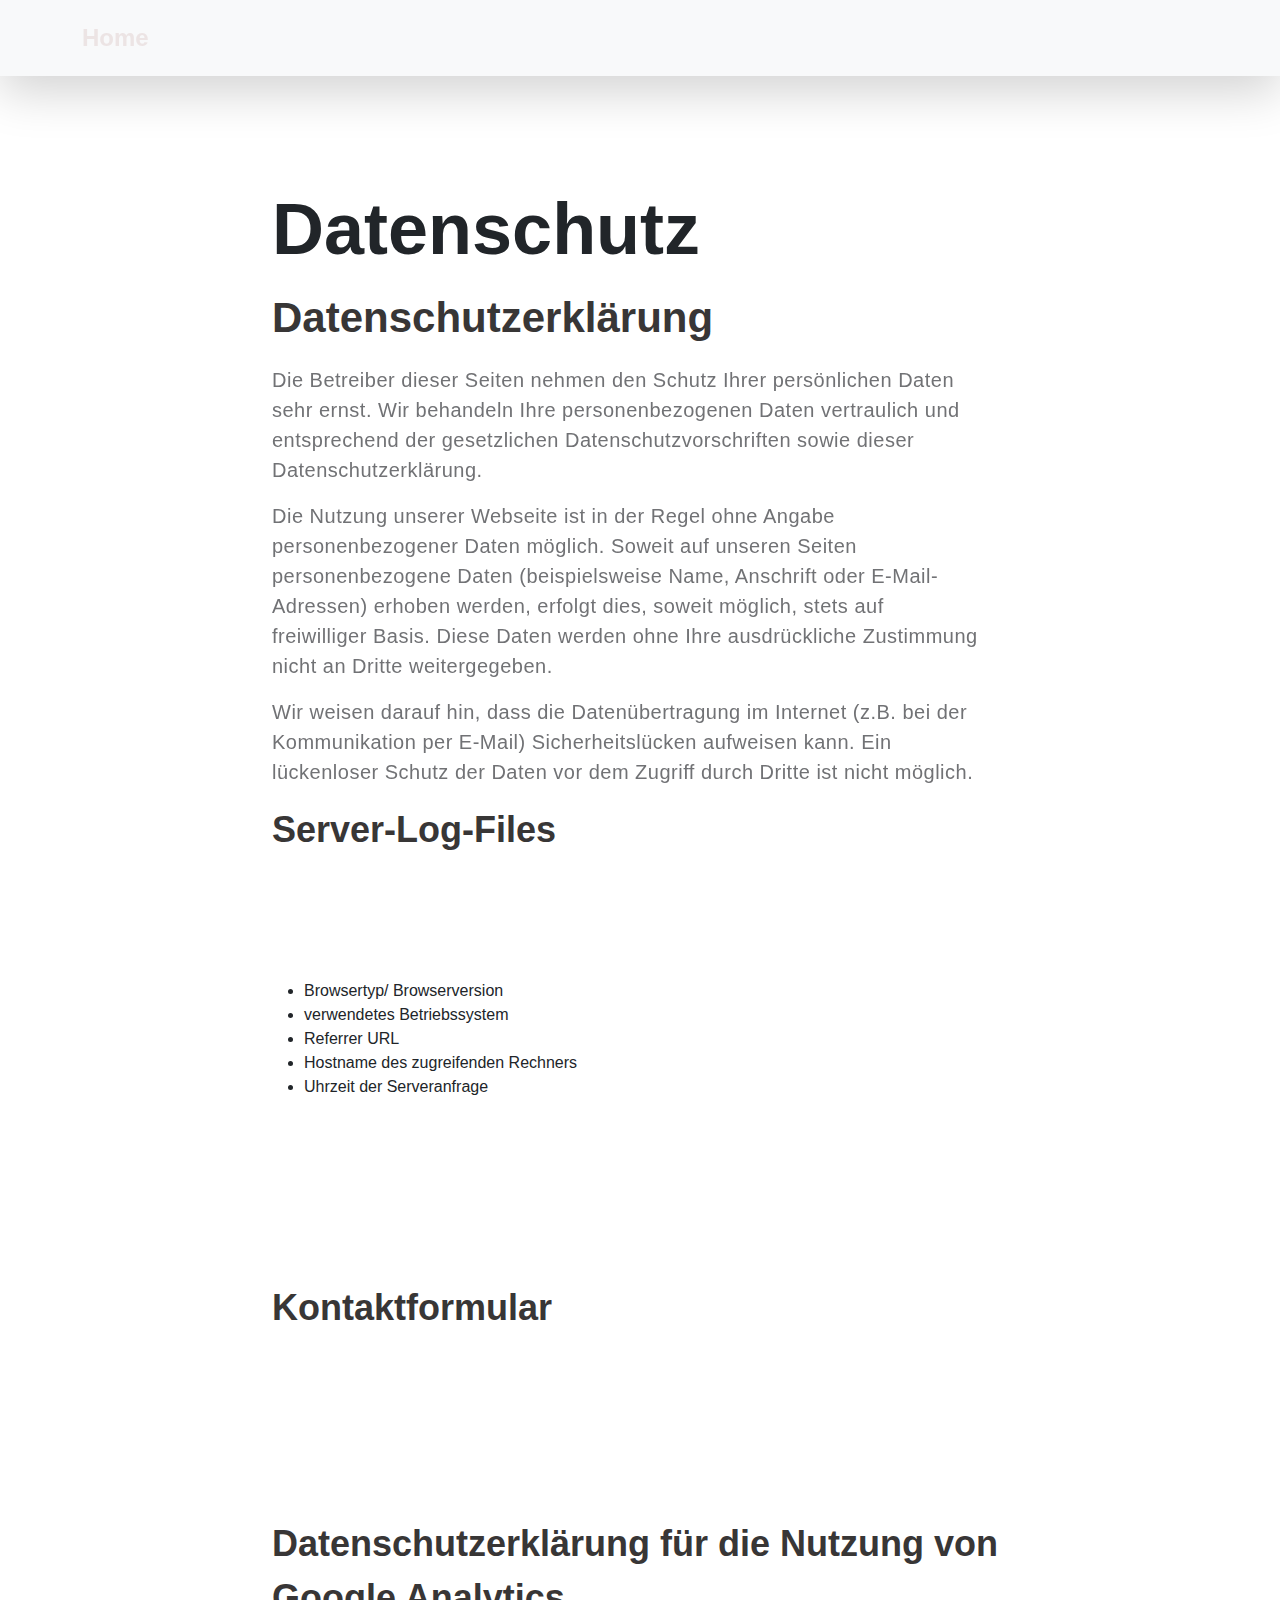
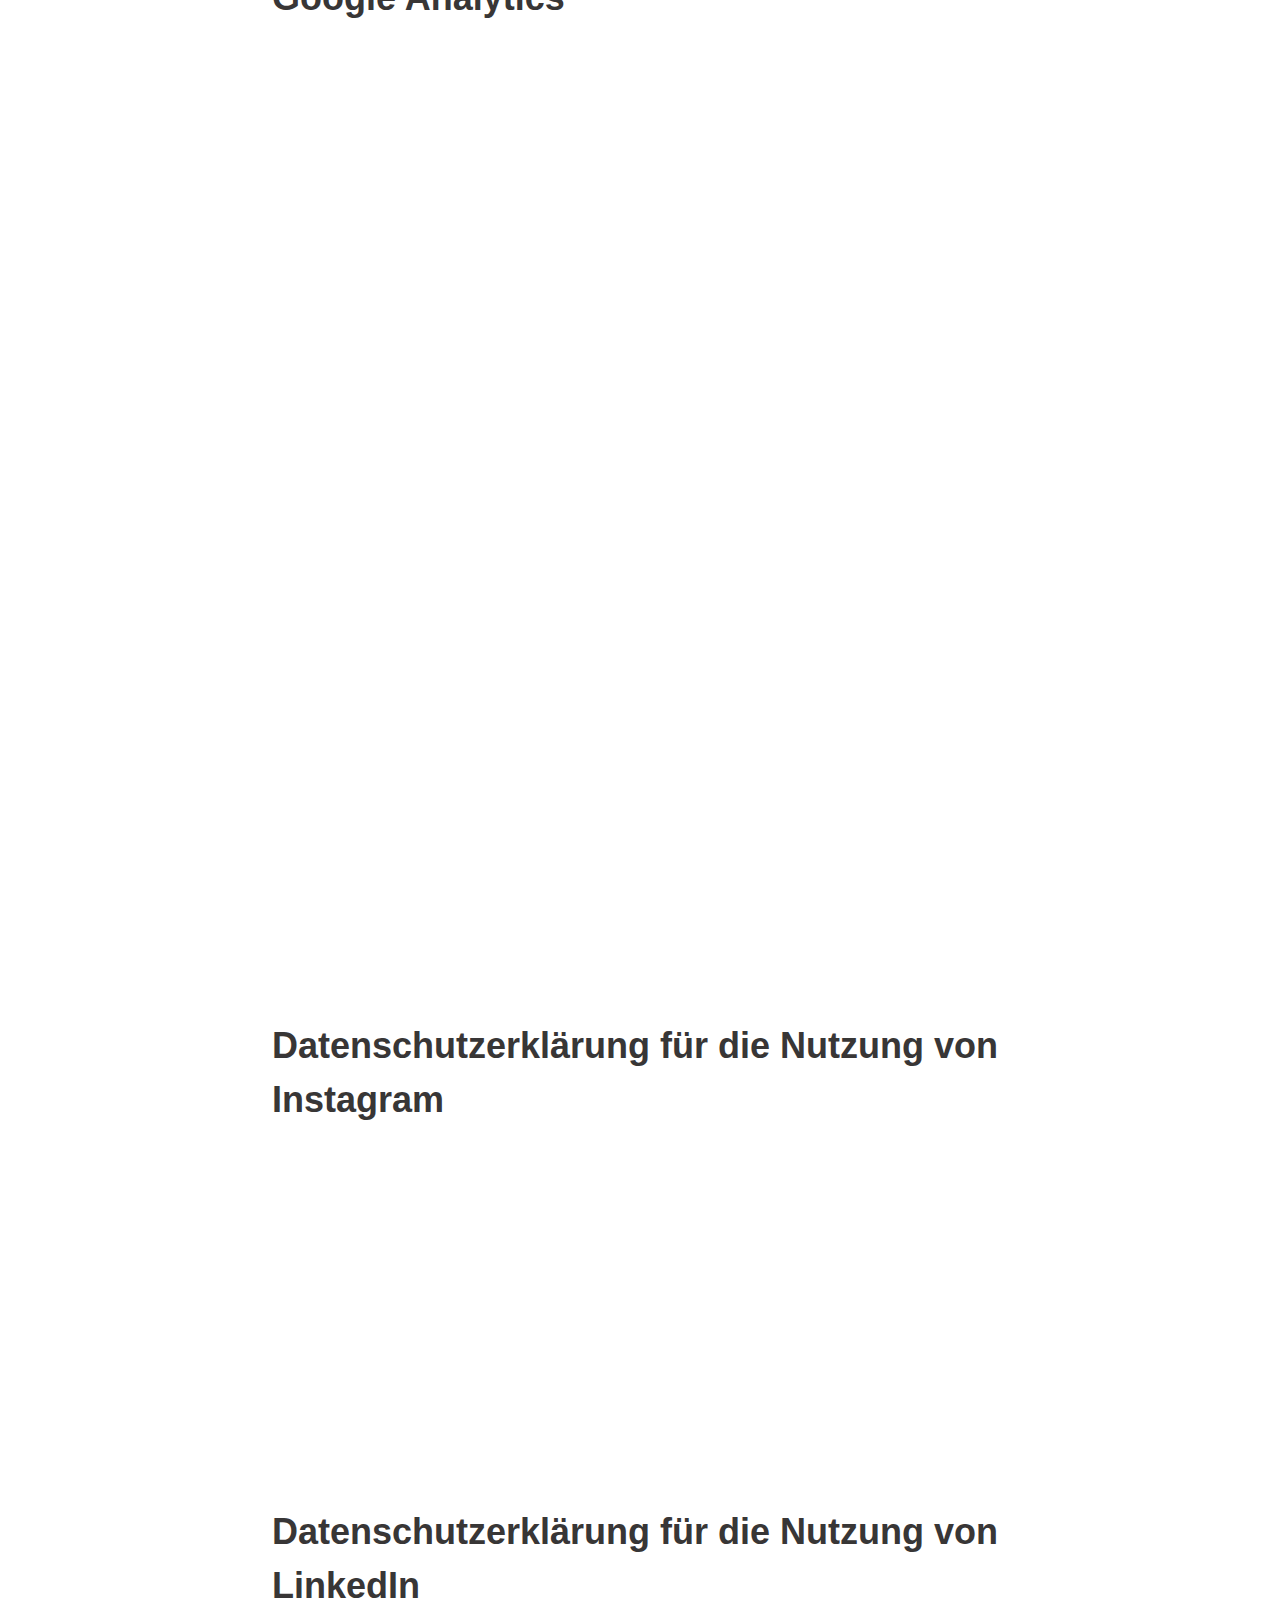
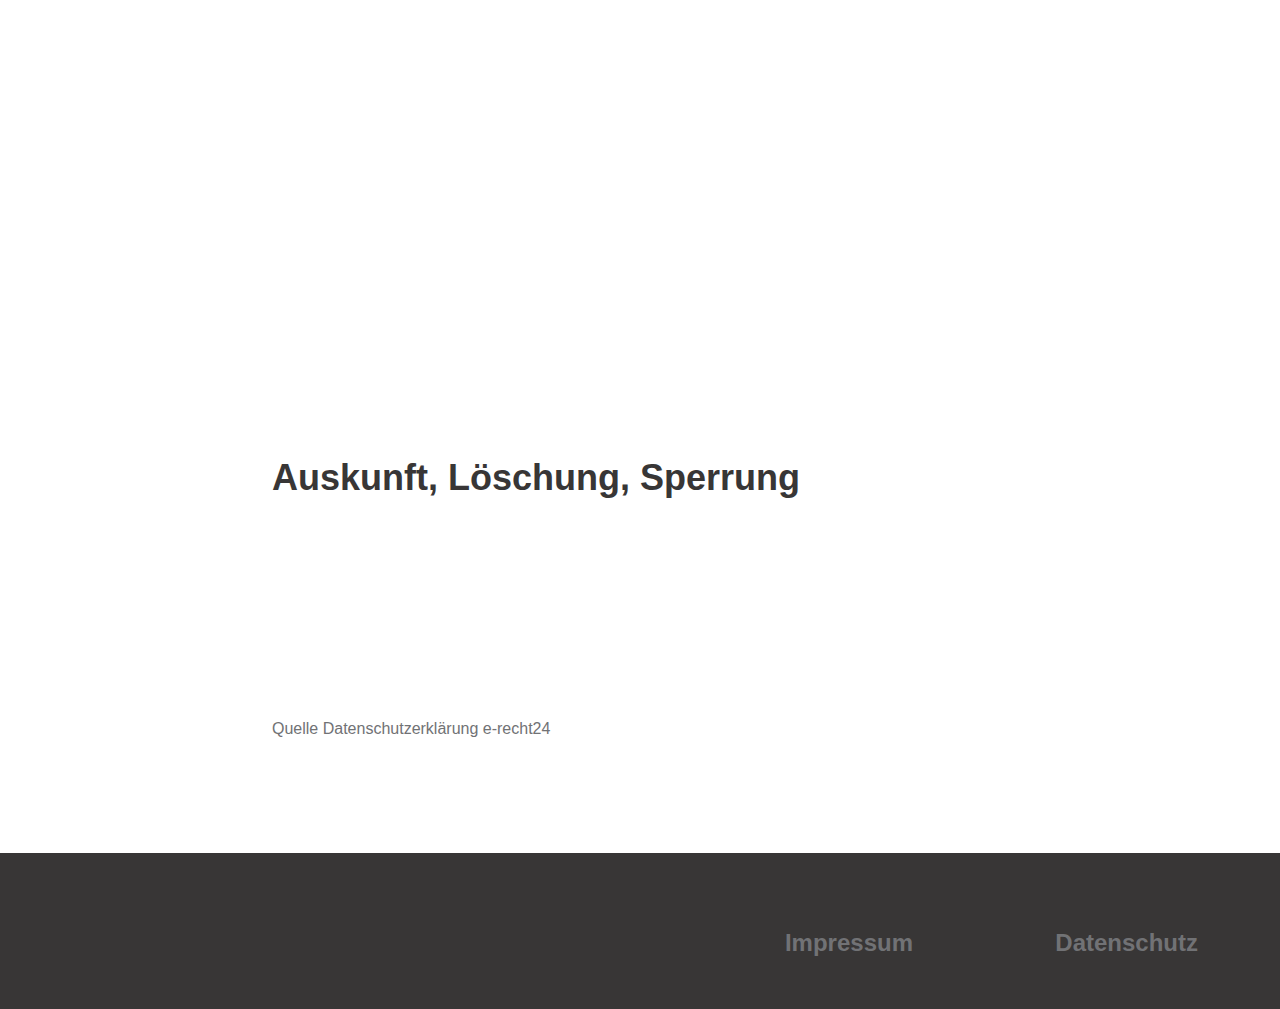
==== datenschutz.html @ 7273e05b "fixed version" ====
<!doctype html>
<html lang="en">
<head>
    <meta charset="utf-8">
    <meta name="viewport" content="width=device-width, initial-scale=1">

    <meta name="description" content="Katrin Neumann | Moderatorin Berlin - Datenschutzerklärung für https://www.moderatorin-katrin-neumann.de ">
    <meta name="author" content="">

    <title>Katrin Neumann | Moderatorin | Datenschutz</title>

    <!-- CSS FILES -->
    <link rel="preconnect" href="https://fonts.googleapis.com">

    <link rel="preconnect" href="https://fonts.gstatic.com" crossorigin>

    <link href="https://fonts.googleapis.com/css2?family=Noto+Sans+JP:wght@300;400;700;900&display=swap"
          rel="stylesheet">

    <link href="css/bootstrap.min.css" rel="stylesheet">
    <link href="css/bootstrap-icons.css" rel="stylesheet">

    <link rel="stylesheet" href="css/magnific-popup.css">

    <link href="css/aos.css" rel="stylesheet">

    <link href="css/templatemo-nomad-force.css" rel="stylesheet">

</head>

<body>
<main>


    <nav class="navbar navbar-expand-lg bg-light shadow-lg">
        <div class="container">
            <a class="navbar-brand" href="index.html">
                <strong>Home</strong>
            </a>


        </div>
    </nav>

    <section class="news-detail section-padding">
        <div class="container">
            <div class="row">
                <div class="col-lg-8 col-10 mx-auto">
                    <h1 class="mb-3">Datenschutz</h1>
                    <h2 class="mb-3">Datenschutzerklärung</h2>
                    <p class="me-4" data-aos="fade-up">
                        Die Betreiber dieser Seiten nehmen den Schutz Ihrer persönlichen Daten sehr ernst. Wir behandeln
                        Ihre personenbezogenen Daten vertraulich und entsprechend der gesetzlichen
                        Datenschutzvorschriften sowie dieser Datenschutzerklärung.
                    </p>
                    <p class="me-4" data-aos="fade-up">
                        Die Nutzung unserer Webseite ist in der Regel ohne Angabe personenbezogener Daten möglich.
                        Soweit auf unseren Seiten personenbezogene Daten (beispielsweise Name, Anschrift oder
                        E-Mail-Adressen) erhoben werden, erfolgt dies, soweit möglich, stets auf freiwilliger Basis.
                        Diese Daten werden ohne Ihre ausdrückliche Zustimmung nicht an Dritte weitergegeben.
                    </p>
                    <p class="me-4" data-aos="fade-up">
                        Wir weisen darauf hin, dass die Datenübertragung im Internet (z.B. bei der Kommunikation per
                        E-Mail) Sicherheitslücken aufweisen kann. Ein lückenloser Schutz der Daten vor dem Zugriff durch
                        Dritte ist nicht möglich.
                    </p>
                    <h3 class="mb-3">
                        Server-Log-Files
                    </h3>
                    <p class="me-4" data-aos="fade-up">
                        Der Provider der Seiten erhebt und speichert automatisch Informationen in so genannten
                        Server-Log Files, die Ihr Browser automatisch an uns übermittelt. Dies sind:
                    </p>

                    <ul >
                        <li>
                            Browsertyp/ Browserversion
                        </li>
                        <li>
                            verwendetes Betriebssystem
                        </li>
                        <li>
                            Referrer URL
                        </li>
                        <li>
                            Hostname des zugreifenden Rechners
                        </li>
                        <li>
                            Uhrzeit der Serveranfrage
                        </li>
                    </ul>
                    <p class="me-4" data-aos="fade-up">
                        Diese Daten sind nicht bestimmten Personen zuordenbar. Eine Zusammenführung dieser Daten mit
                        anderen Datenquellen wird nicht vorgenommen. Wir behalten uns vor, diese Daten nachträglich zu
                        prüfen, wenn uns konkrete Anhaltspunkte für eine rechtswidrige Nutzung bekannt werden.
                    </p>
                    <h3 class="mb-3">
                        Kontaktformular
                    </h3>
                    <p class="me-4" data-aos="fade-up">
                        Wenn Sie uns per Kontaktformular Anfragen zukommen lassen, werden Ihre Angaben aus dem
                        Anfrageformular inklusive der von Ihnen dort angegebenen Kontaktdaten zwecks Bearbeitung der
                        Anfrage und für den Fall von Anschlussfragen bei uns gespeichert. Diese Daten geben wir nicht
                        ohne Ihre Einwilligung weiter.

                    </p>
                    <h3 class="mb-3">
                        Datenschutzerklärung für die Nutzung von Google Analytics
                    </h3>
                    <p class="me-4" data-aos="fade-up">
                        Diese Website nutzt Funktionen des Webanalysedienstes Google Analytics. Anbieter ist die Google
                        Inc. 1600 Amphitheatre Parkway Mountain View, CA 94043, USA. Google Analytics verwendet sog.
                        „Cookies“. Das sind Textdateien, die auf Ihrem Computer gespeichert werden und die eine Analyse
                        der Benutzung der Website durch Sie ermöglichen. Die durch den Cookie erzeugten Informationen
                        über Ihre Benutzung dieser Website werden in der Regel an einen Server von Google in den USA
                        übertragen und dort gespeichert.
                    </p>
                    <p class="me-4" data-aos="fade-up">
                        Im Falle der Aktivierung der IP-Anonymisierung auf dieser Webseite wird Ihre IP-Adresse von
                        Google jedoch innerhalb von Mitgliedstaaten der Europäischen Union oder in anderen
                        Vertragsstaaten des Abkommens über den Europäischen Wirtschaftsraum zuvor gekürzt. Nur in
                        Ausnahmefällen wird die volle IP-Adresse an einen Server von Google in den USA übertragen und
                        dort gekürzt. Im Auftrag des Betreibers dieser Website wird Google diese Informationen benutzen,
                        um Ihre Nutzung der Website auszuwerten, um Reports über die Websiteaktivitäten
                        zusammenzustellen und um weitere mit der Websitenutzung und der Internetnutzung verbundene
                        Dienstleistungen gegenüber dem Websitebetreiber zu erbringen. Die im Rahmen von Google Analytics
                        von Ihrem Browser übermittelte IP-Adresse wird nicht mit anderen Daten von Google
                        zusammengeführt.
                    </p>
                    <p class="me-4" data-aos="fade-up">
                        Sie können die Speicherung der Cookies durch eine entsprechende Einstellung Ihrer
                        Browser-Software verhindern; wir weisen Sie jedoch darauf hin, dass Sie in diesem Fall
                        gegebenenfalls nicht sämtliche Funktionen dieser Website vollumfänglich werden nutzen können.
                        Sie können darüber hinaus die Erfassung der durch das Cookie erzeugten und auf Ihre Nutzung der
                        Website bezogenen Daten (inkl. Ihrer IP-Adresse) an Google sowie die Verarbeitung dieser Daten
                        durch Google verhindern, indem sie das unter dem folgenden Link verfügbare Browser-Plugin
                        herunterladen und installieren: http://tools.google.com/dlpage/gaoptout?hl=de

                    </p>
                    <h3 class="mb-3">
                        Datenschutzerklärung für die Nutzung von Instagram
                    </h3>
                    <p class="me-4" data-aos="fade-up">
                        Auf unseren Seiten sind Funktionen des Dienstes Instagram eingebunden. Diese Funktionen
                        werden
                        angeboten durch die Instagram Inc., 1601 Willow Road, Menlo Park, CA, 94025, USA integriert.
                        Wenn Sie in Ihrem Instagram – Account eingeloggt sind können Sie durch Anklicken des
                        Instagram –
                        Buttons die Inhalte unserer Seiten mit Ihrem Instagram – Profil verlinken. Dadurch kann
                        Instagram den Besuch unserer Seiten Ihrem Benutzerkonto zuordnen. Wir weisen darauf hin,
                        dass
                        wir als Anbieter der Seiten keine Kenntnis vom Inhalt der übermittelten Daten sowie deren
                        Nutzung durch Instagram erhalten.
                    </p>
                    <p class="me-4" data-aos="fade-up">
                        Weitere Informationen hierzu finden Sie in der Datenschutzerklärung von Instagram:
                        <a href=http://instagram.com/about/legal/privacy/">Datenschutzerklärung Instagramm</a>
                    </p>

                    <h3 class="mb-3">
                        Datenschutzerklärung für die Nutzung von LinkedIn
                    </h3>
                    <p class="me-4" data-aos="fade-up">
                        Unsere Website nutzt Funktionen des Netzwerks LinkedIn. Anbieter ist die LinkedIn
                        Corporation,
                        2029 Stierlin Court, Mountain View, CA 94043, USA. Bei jedem Abruf einer unserer Seiten, die
                        Funktionen von LinkedIn enthält, wird eine Verbindung zu Servern von LinkedIn aufbaut.
                        LinkedIn
                        wird darüber informiert, dass Sie unsere Internetseiten mit Ihrer IP-Adresse besucht haben.
                        Wenn
                        Sie den „Recommend-Button“ von LinkedIn anklicken und in Ihrem Account bei LinkedIn
                        eingeloggt
                        sind, ist es LinkedIn möglich, Ihren Besuch auf unserer Internetseite Ihnen und Ihrem
                        Benutzerkonto zuzuordnen. Wir weisen darauf hin, dass wir als Anbieter der Seiten keine
                        Kenntnis
                        vom Inhalt der übermittelten Daten sowie deren Nutzung durch LinkedIn haben.
                    </p>
                    <p class="me-4" data-aos="fade-up">
                        Weitere Informationen hierzu finden Sie in der Datenschutzerklärung von LinkedIn unter:
                        <a href="https://www.linkedin.com/legal/privacy-policy">Datenschutzerklärung LinkedIn </a>
                    </p>
                    <h3 class="mb-3">
                        Auskunft, Löschung, Sperrung
                    </h3>
                    <p class="me-4" data-aos="fade-up">
                        Sie haben jederzeit das Recht auf unentgeltliche Auskunft über Ihre gespeicherten
                        personenbezogenen Daten, deren Herkunft und Empfänger und den Zweck der Datenverarbeitung
                        sowie
                        ein Recht auf Berichtigung, Sperrung oder Löschung dieser Daten. Hierzu sowie zu weiteren
                        Fragen
                        zum Thema personenbezogene Daten können Sie sich jederzeit unter der im Impressum
                        angegebenen
                        Adresse an uns wenden.
                    </p>

                    <a href="https://www.e-recht24.de">Quelle Datenschutzerklärung e-recht24 </a>


                </div>

            </div>
        </div>
    </section>


</main>
<footer class="site-footer">
    <div class="container">
        <div class="row">
            <div class="col-lg-6">


            </div>


            <div class="col-lg-3">
                <h5 class="text-white" align="right">
                    <a href="impressum.html">Impressum</a>
                </h5>


            </div>

            <div class="col-lg-3">
                <h5 class="text-white" align="right">
                    <a href="datenschutz.html">Datenschutz</a>
                </h5>


            </div>


        </div>
    </div>

</footer>

<!-- JAVASCRIPT FILES -->
<script src="js/jquery.min.js"></script>
<script src="js/bootstrap.bundle.min.js"></script>
<script src="js/jquery.sticky.js"></script>
<script src="js/aos.js"></script>
<script src="js/custom.js"></script>
<script src="js/scrollspy.min.js"></script>

</body>
</html>
---- css/templatemo-nomad-force.css ----
/*

TemplateMo 567 Nomad Force

https://templatemo.com/tm-567-nomad-force

*/

/*---------------------------------------
  CUSTOM PROPERTIES ( VARIABLES )             
-----------------------------------------*/
:root {
  --white-color: #ffffff;
  --primary-color: #ece4e4;
  --section-bg-color:             #f9f9f9;
  --dark-color: #383636;
  --grey-color:                   #fcfeff;
  --text-secondary-white-color:   rgba(255, 255, 255, 0.98);
  --title-color:                  #565758;
  --p-color:                      #717275;

  /*--body-font-family:           'Noto Sans JP', sans-serif;*/
  --body-font-family:             sans-serif;


  --h1-font-size:               72px;
  --h2-font-size:               42px;
  --h3-font-size:               36px;
  --h4-font-size:               32px;
  --h5-font-size:               24px;
  --h6-font-size:               22px;
  --p-font-size:                20px;
  --copyright-text-font-size:   14px;
  --custom-link-font-size:      12px;

  --font-weight-light:          300;
  --font-weight-normal:         400;
  --font-weight-bold:           700;
  --font-weight-black:          900;
}

body,
html {
  height: 100%;
}

body {
    background: var(--white-color);
    font-family: var(--body-font-family);    
    position: relative;
}

/*---------------------------------------
  TYPOGRAPHY               
-----------------------------------------*/

h2,
h3,
h4,
h5,
h6 {
  color: var(--dark-color);
  line-height: inherit;
}

h1,
h2,
h3,
h4,
h5,
h6 {
  font-weight: var(--font-weight-bold);
}

h1,
h2 {
  font-weight: var(--font-weight-black);
}

h1 {
  font-size: var(--h1-font-size);
  line-height: normal;
}

h2 {
  font-size: var(--h2-font-size);
}

h3 {
  font-size: var(--h3-font-size);
}

h4 {
  font-size: var(--h4-font-size);
}

h5 {
  font-size: var(--h5-font-size);
}

h6 {
  font-size: var(--h6-font-size);
}

p {
  color: var(--p-color);
  font-size: var(--p-font-size);
  font-weight: var(--font-weight-light);
  letter-spacing: 0.5px;
}

.text-secondary-white-color {
  color: var(--text-secondary-white-color);
}

a, 
button {
  touch-action: manipulation;
  transition: all 0.3s;
}

a {
  color: var(--p-color);
  text-decoration: none;
}

a:hover {
  color: var(--primary-color);
}

::selection {
  background: var(--dark-color);
  color: var(--white-color);
}

.custom-underline {
  border-bottom: 2px solid var(--white-color);
  color: var(--white-color);
  padding-bottom: 4px;
}

.videoWrapper {
  position: relative;
  padding-bottom: 56.25%; /* 16:9 */
  height: 0;
  z-index: -100;
}
.bannerImageWrapper {
  position: relative;
  padding-bottom: 56.25%; /* 16:9 */
  height: 0;
  z-index: -100;
}

.custom-video {
  position: absolute;
  top: 0;
  left: 0;
  width: 100%;
  height: 100%;
}
.custom-bannerImage {
  position: absolute;
  top: 0;
  left: 0;
  width: 100%;
  height: 100%;
}

.overlay {
  background: linear-gradient(to top, #000, transparent 90%);
  position: absolute;
  top: 0;
  right: 0;
  bottom: 0;
  left: 0;
}

/*---------------------------------------
  CUSTOM LINK               
-----------------------------------------*/
.custom-links {
  max-width: 230px;
}

.custom-link {
  position: relative;
  overflow: hidden;
  z-index: 1;
  display: inline-block;
  transition: all .3s cubic-bezier(.645,.045,.355,1);
}

.custom-link::after {
  content: "";
  width: 0;
  height: 2px;
  bottom: 0;
  position: absolute;
  left: auto;
  right: 0;
  z-index: -1;
  transition: width .6s cubic-bezier(.25,.8,.25,1) 0s;
  background: currentColor;
}

.custom-link:hover::after {
  width: 100%;
  left: 0;
  right: auto;
}

.custom-link:hover,
.custom-link:hover::after {
  color: var(--white-color);
}

b,
strong {
  font-weight: var(--font-weight-bold);
}

/*---------------------------------------
  NAVIGATION               
-----------------------------------------*/

.navbar {
  z-index: 9;
  right: 0;
  left: 0;
  padding-top: 15px;
  padding-bottom: 15px;
}

.navbar-brand {
  color: var(--primary-color);
  font-size: 24px;
  font-weight: var(--font-weight-bold);
}

.navbar-expand-lg .navbar-nav .nav-link {
  padding-right: 15px;
  padding-left: 15px;
}

.navbar-nav .nav-link::after {
 /* content: "\f140"; ugly item*/
  font-family: bootstrap-icons, sans-serif;
  display: inline-block;
  margin-left: 10px;
  color: var(--primary-color);
  opacity: 0;
  -webkit-transition: opacity 0.3s, -webkit-transform 0.3s;
  -moz-transition: opacity 0.3s, -moz-transform 0.3s;
  transition: opacity 0.3s, transform 0.3s;
  -webkit-transform: translateY(10px);
  -moz-transform: translateY(10px);
  transform: translateY(10px);
}

.navbar-nav .nav-link:hover::after {
  opacity: 1;
  -webkit-transform: translateY(0px);
  -moz-transform: translateY(0px);
  transform: translateY(0px);
}

.navbar-nav .nav-link {
  color: var(--p-color);
  font-size: 18px;
  font-weight: var(--font-weight-bold);
  position: relative;
}

.navbar-nav .nav-link:hover::after,
.navbar-nav .nav-item.active .nav-link::after {
  color: var(--primary-color);
  opacity: 1;
  -webkit-transform: translateY(0px);
  -moz-transform: translateY(0px);
  transform: translateY(0px);
}

.navbar-nav .nav-item.active .nav-link,
.nav-link:focus, 
.nav-link:hover {
  color: var(--dark-color);
}

.nav-link:focus {
  color: var(--p-color);
}

.navbar-toggler1 {
  border: 0;
  padding: 0;
  cursor: pointer;
  margin: 0;
  width: 30px;
  height: 35px;
  outline: none;
}

.navbar-toggler:focus {
  outline: none;
  box-shadow: none;
}

.navbar-toggler[aria-expanded="true"] .navbar-toggler-icon {
  background: transparent;
}

.navbar-toggler[aria-expanded="true"] .navbar-toggler-icon:before,
.navbar-toggler[aria-expanded="true"] .navbar-toggler-icon:after {
  transition: top 300ms 50ms ease, -webkit-transform 300ms 350ms ease;
  transition: top 300ms 50ms ease, transform 300ms 350ms ease;
  transition: top 300ms 50ms ease, transform 300ms 350ms ease, -webkit-transform 300ms 350ms ease;
  top: 0;
}

.navbar-toggler[aria-expanded="true"] .navbar-toggler-icon:before {
  transform: rotate(45deg);
}

.navbar-toggler[aria-expanded="true"] .navbar-toggler-icon:after {
  transform: rotate(-45deg);
}

.navbar-toggler .navbar-toggler-icon {
  background: var(--dark-color);
  transition: background 10ms 300ms ease;
  display: block;
  width: 30px;
  height: 2px;
  position: relative;
}

.navbar-toggler .navbar-toggler-icon:before,
.navbar-toggler .navbar-toggler-icon:after {
  transition: top 300ms 350ms ease, -webkit-transform 300ms 50ms ease;
  transition: top 300ms 350ms ease, transform 300ms 50ms ease;
  transition: top 300ms 350ms ease, transform 300ms 50ms ease, -webkit-transform 300ms 50ms ease;
  position: absolute;
  right: 0;
  left: 0;
  background: var(--dark-color);
  width: 30px;
  height: 2px;
  content: '';
}

.navbar-toggler .navbar-toggler-icon:before {
  top: -8px;
}

.navbar-toggler .navbar-toggler-icon:after {
  top: 8px;
}

/*---------------------------------------
  HERO              
-----------------------------------------*/
.hero {
  position: relative;
  overflow: hidden;
}

@media screen and (min-width: 992px) {
  .hero {
    height: 100vh;
  }

  .custom-video,
  .news-detail-image {
    object-fit: cover;
    width: 100vw;
    height: 100vh;
  }

  .sticky-wrapper {
    position: relative;
    bottom: 76px;
  }
}

.heroText {
  position: absolute;
  z-index: 9;
  top: 50%;
  left: 50%;
  transform: translate(-50%, -50%);
  width: 85%;
  text-align: center;
}

/*---------------------------------------
  ABOUT & TEAM MEMBERS               
-----------------------------------------*/
.about-image,
.team-image {
  width: 100%;
  height: 100%;
  max-height: 635px;
  min-height: 475px;
  object-fit: cover;
}

.team-thumb {
  background: var(--white-color);
  position: absolute;
  bottom: 0;
  right: 0;
  width: 65%;
  padding: 22px 32px 32px 32px;
}

.carousel-control-next, 
.carousel-control-prev {
  top: auto;
  bottom: 2.5rem;
}

.carousel-control-prev {
  right: 4rem;
  left: auto;
}

.carousel-control-next-icon, 
.carousel-control-prev-icon {
  background-color: var(--dark-color);
  background-size: 50% 50%;
  border-radius: 100px;
  width: 3rem;
  height: 3rem;
}

/*---------------------------------------
  PORTFOLIO               
-----------------------------------------*/
.portfolio-thumb {
  position: relative;
  overflow: hidden;
}

.portfolio-info {
  margin: 20px;
}

/*---------------------------------------
  NEWS & EVENTS               
-----------------------------------------*/

.news,
.related-news {
  background: var(--section-bg-color);
}

.news-thumb {
  position: relative;
}

.news-category {
  background: var(--white-color);
  position: absolute;
  z-index: 9;
  top: 0;
  left: 0;
  padding: 4px 12px;
  display: inline-block;
}

.news-text-info {
  margin: 0 20px;
}

.news-title {
  margin-top: 15px;
  margin-bottom: 15px;
}

.news-title-link {
  color: var(--title-color);
  display: inline-block;
}

.news-title-link:hover {
  color: var(--dark-color);
}

.portfolio-image,
.news-image {
  display: block;
  transition: transform 0.6s ease-out;
}

.news-image-hover {
  display: inline-block;
  position: relative;
  overflow: hidden;
  z-index: 1;
  transition: all .3s cubic-bezier(.645,.045,.355,1);
  padding-bottom: 4px;
  height: 100%;
}

.news-image-hover::after {
  content: "";
  width: 0;
  height: 4px;
  bottom: 0;
  position: absolute;
  left: auto;
  right: 0;
  z-index: -1;
  transition: width .6s cubic-bezier(.25,.8,.25,1) 0s;
  background: #198754;
}

.news-image-hover-warning::after {
  background: #ffc107;
}

.news-image-hover-primary::after {
  background: #0d6efd;
}

.news-image-hover-success::after {
  background: #198754;
}

.news-image-hover:hover::after {
  width: 100%;
  left: 0;
  right: auto;
  z-index: 9;
}

.image-popup:hover .portfolio-image,
.news-image-hover:hover .news-image {
  transform: scale(1.02);
}

.news-two-column {
  min-height: 199px;
  margin-bottom: 16px;
}

.news-two-column .news-image {
  width: 100%;
  height: 100%;
  object-fit: cover;
}

.social-share-link,
.social-share-link + span {
  color: rgba(255, 255, 255, 0.65);
}

/*---------------------------------------
  SECTION               
-----------------------------------------*/
.section-padding {
  padding-top: 7rem;
  padding-bottom: 7rem;
}

/*---------------------------------------
  CONTACT              
-----------------------------------------*/
.contact-info {
  padding: 40px;
}

.contact-form .form-control {
  border-radius: 0;
  font-weight: var(--font-weight-normal);
  padding-top: 12px;
  padding-bottom: 12px;
}

.contact-form button[type='submit'] {
  background: var(--dark-color);
  border: none;
  border-radius: 100px;
  color: var(--white-color);
  font-weight: var(--font-weight-bold);
  text-transform: uppercase;
  padding: 16px;
  transition: all 0.6s ease-out;
}

.contact-form button[type='submit']:hover {
  background: var(--primary-color);
}

.form-label {
  color: var(--p-color);
  font-weight: var(--font-weight-bold);
}

.map-iframe {
  display: block;
  filter: grayscale(100);
}

/*---------------------------------------
  SITE FOOTER               
-----------------------------------------*/
.site-footer {
  background: var(--dark-color);
  padding-top: 4.5rem;
  padding-bottom: 2.5rem;
}

.site-footer .custom-link {
  color: rgba(255, 255, 255, 0.65);
  font-size: var(--p-font-size);
}

.site-footer .custom-link:hover,
.site-footer .social-icon-link:hover {
  color: var(--white-color);
}

.copyright-text {
  color: rgba(255, 255, 255, 0.45);
  font-size: var(--copyright-text-font-size);
}

/*---------------------------------------
  SOCIAL ICON               
-----------------------------------------*/
.social-icon {
  margin: 0;
  padding: 0;
}

.social-icon li {
  list-style: none;
  display: inline-block;
  vertical-align: top;
}

.social-icon-link {
  color: rgb(255, 255, 255);
  font-size: 1rem;
  display: inline-block;
  vertical-align: top;
  margin-top: 4px;
  margin-bottom: 4px;
  margin-right: 15px;
}

.social-icon-link-nav {

  color: rgb(239, 47, 195);
  font-size: 1.5rem;
  display: inline-block;
  vertical-align: text-bottom ;
  margin-top: 4px;
  margin-bottom: 4px;
  margin-right: 15px;
}
.social-icon-link-nav:hover {
  color: var(--primary-color);
}

.social-icon-link:hover {
  color: var(--primary-color);
}

/*---------------------------------------
  RESPONSIVE STYLES               
-----------------------------------------*/
@media screen and (min-width: 1600px) {
  .news-two-column {
    min-height: 232.5px;
  }
}

@media screen and (max-width: 991px) {
  h1 {
    font-size: 48px;
  }

  h2 {
    font-size: 36px;
  }

  h3 {
    font-size: 32px;
  }

  h4 {
    font-size: 28px;
  }

  h5 {
    font-size: 20px;
  }

  h6 {
    font-size: 18px;
  }

  .navbar {
    padding-top: 10px;
    padding-bottom: 10px;
  }

  .section-padding {
    padding-top: 6rem;
    padding-bottom: 6rem;
  }

  .team-thumb {
    left: 0;
    width: auto;
  }

  .news-two-column {
    height: auto !important;
    min-height: inherit;
  }

  .news .col-12 .news-two-column:first-child {
    margin-bottom: 38px;
  }
}

@media screen and (max-width: 767px) {
  .news-detail-title {
    font-size: 36px;
  }
}

@media screen and (max-width: 360px) {
  h1 {
    font-size: 32px;
  }

  .heroText p {
    font-size: 14px;
  }
}

@media screen and (max-width: 359px) {
  .news-detail-title {
    font-size: 22px;
  }
}
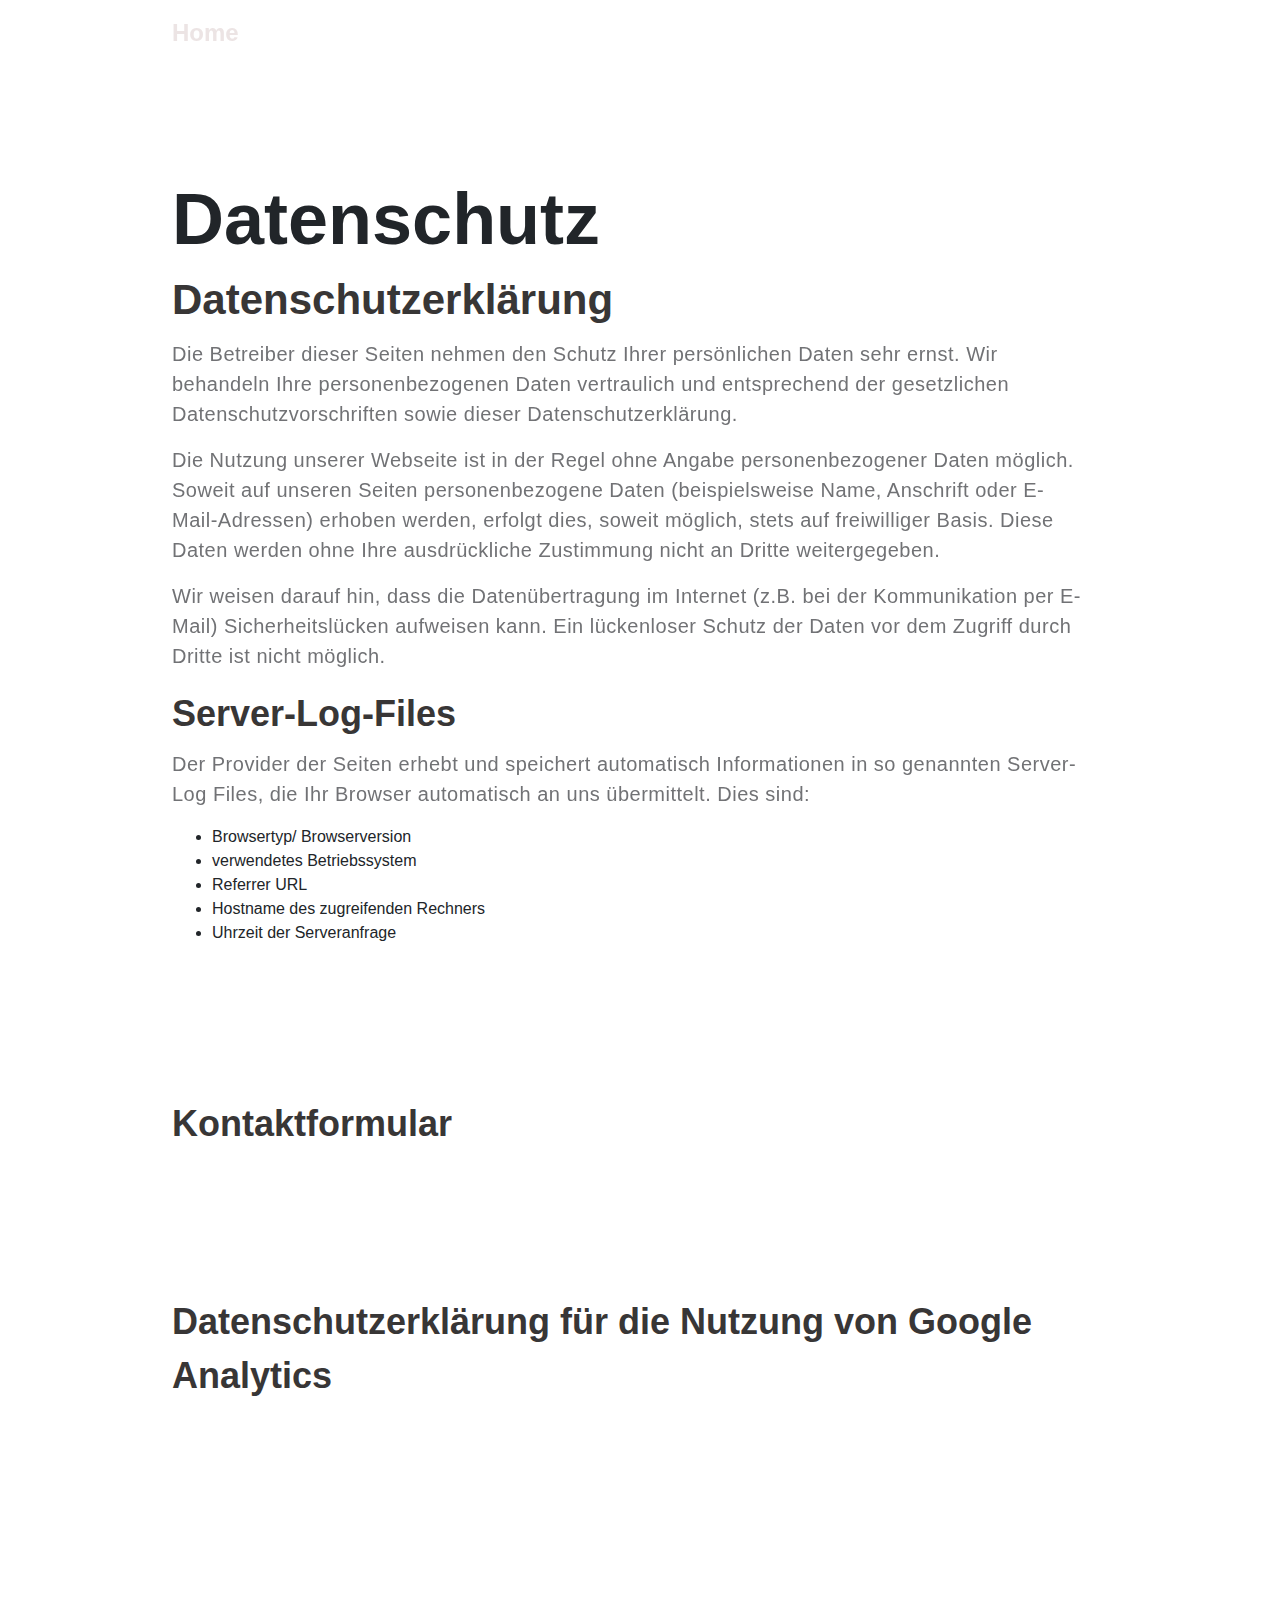
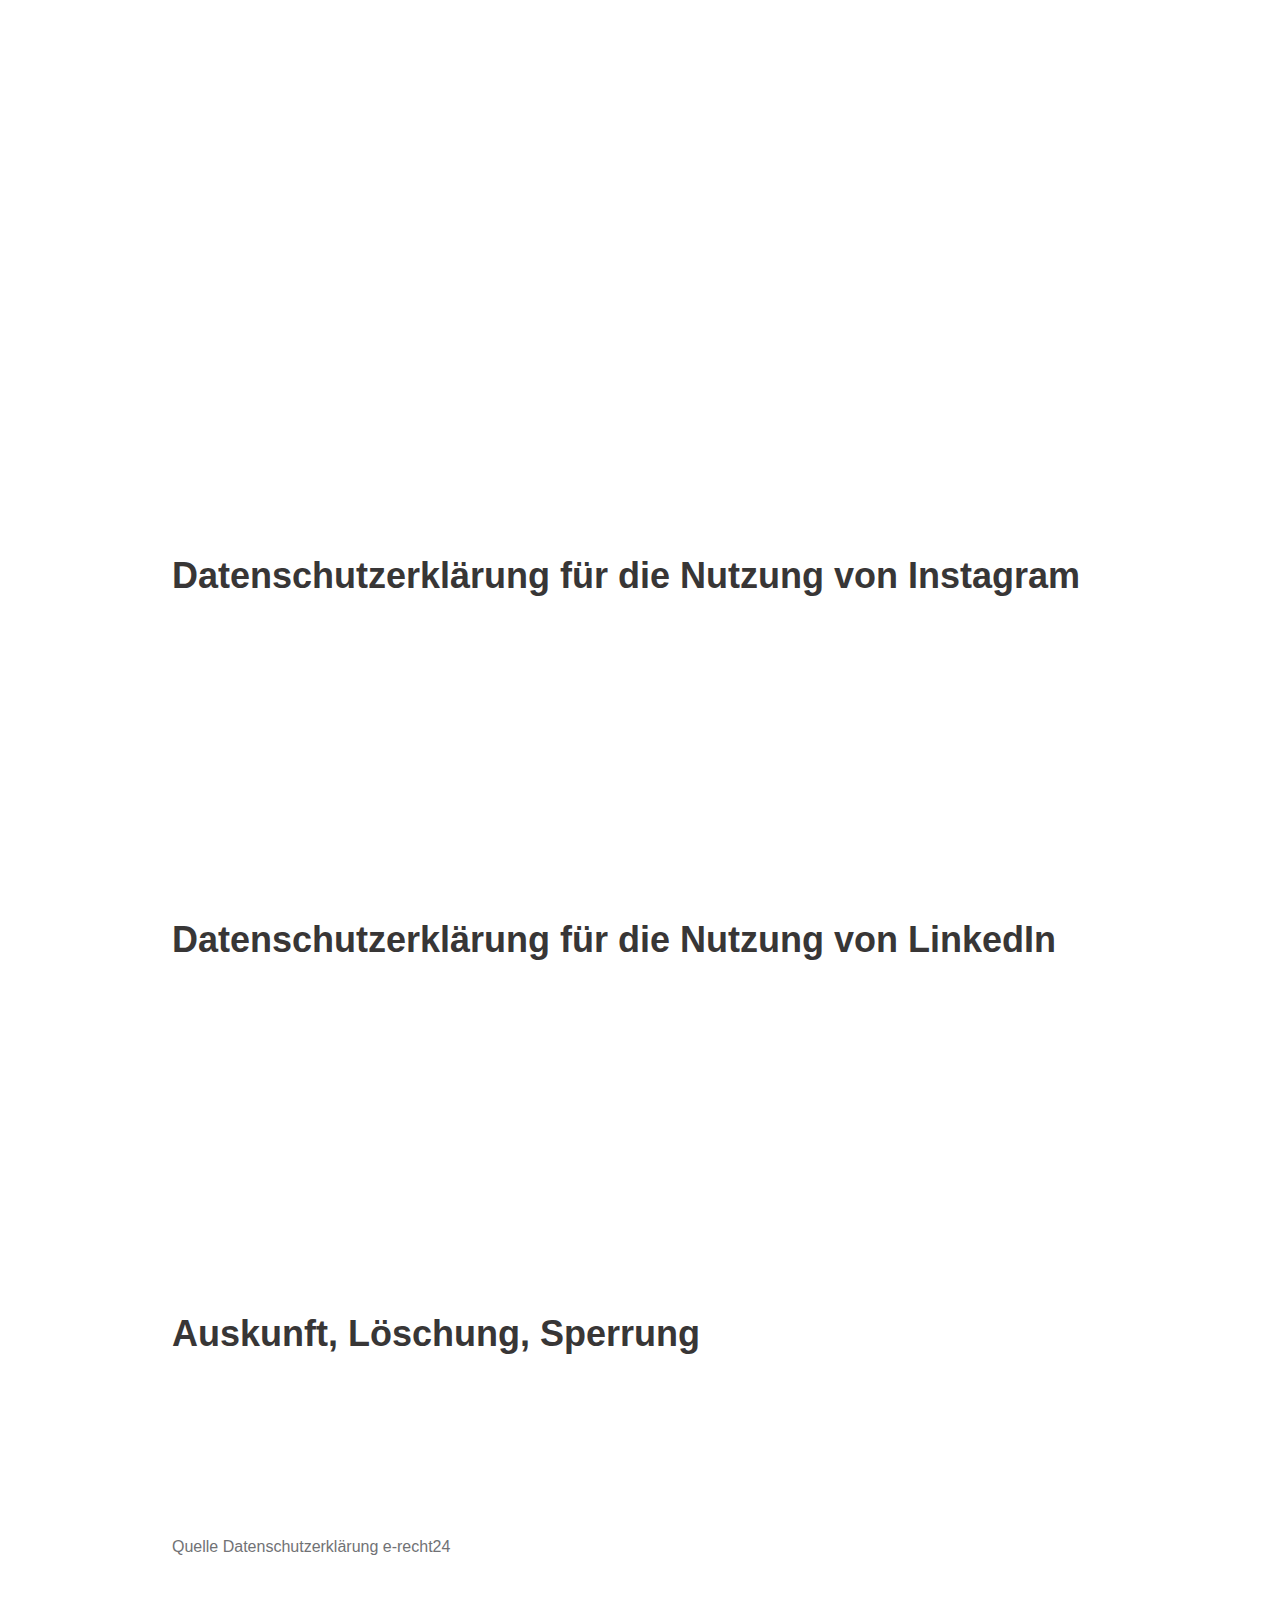
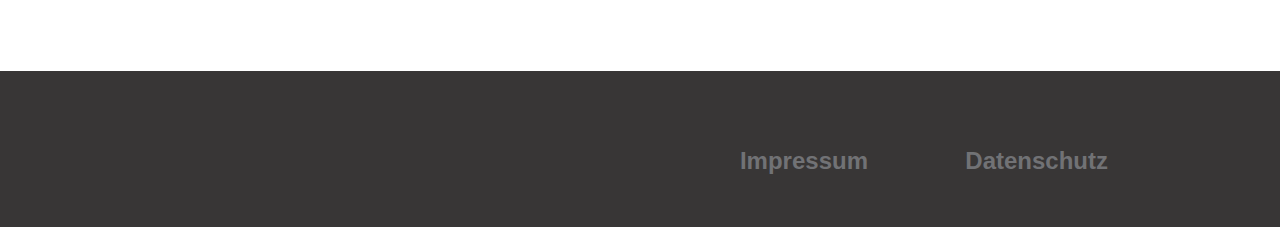
==== commit 05f68cc9: "min css" ====
--- a/datenschutz.html
+++ b/datenschutz.html
@@ -10,14 +10,9 @@
     <title>Katrin Neumann | Moderatorin | Datenschutz</title>
 
     <!-- CSS FILES -->
-    <link rel="preconnect" href="https://fonts.googleapis.com">
-
-    <link rel="preconnect" href="https://fonts.gstatic.com" crossorigin>
-
-    <link href="https://fonts.googleapis.com/css2?family=Noto+Sans+JP:wght@300;400;700;900&display=swap"
-          rel="stylesheet">
-
-    <link href="css/bootstrap.min.css" rel="stylesheet">
+
+
+    <link href="css/katrin.css" rel="stylesheet">
     <link href="css/bootstrap-icons.css" rel="stylesheet">
 
     <link rel="stylesheet" href="css/magnific-popup.css">
--- a/css/katrin.css
+++ b/css/katrin.css
@@ -0,0 +1,208 @@
+:root {
+    --bs-blue: #0d6efd;
+    --bs-indigo: #6610f2;
+    --bs-purple: #6f42c1;
+    --bs-pink: #d63384;
+    --bs-red: #dc3545;
+    --bs-orange: #fd7e14;
+    --bs-yellow: #ffc107;
+    --bs-green: #198754;
+    --bs-teal: #20c997;
+    --bs-cyan: #0dcaf0;
+    --bs-white: #fff;
+    --bs-gray: #6c757d;
+    --bs-gray-dark: #343a40;
+    --bs-primary: #0d6efd;
+    --bs-secondary: #6c757d;
+    --bs-success: #198754;
+    --bs-info: #0dcaf0;
+    --bs-warning: #ffc107;
+    --bs-danger: #dc3545;
+    --bs-light: #f8f9fa;
+    --bs-dark: #212529;
+    --bs-font-sans-serif: system-ui,-apple-system,"Segoe UI",Roboto,"Helvetica Neue",Arial,"Noto Sans","Liberation Sans",sans-serif,"Apple Color Emoji","Segoe UI Emoji","Segoe UI Symbol","Noto Color Emoji";
+    --bs-font-monospace: SFMono-Regular,Menlo,Monaco,Consolas,"Liberation Mono","Courier New",monospace;
+    --bs-gradient: linear-gradient(180deg, rgba(255, 255, 255, 0.15), rgba(255, 255, 255, 0))
+}
+
+*,::after,::before {
+    box-sizing: border-box
+}
+
+@media (prefers-reduced-motion:no-preference) {
+    :root {
+        scroll-behavior: smooth
+    }
+}
+
+body {
+    margin: 0;
+    font-family: var(--bs-font-sans-serif);
+    font-size: 1rem;
+    font-weight: 400;
+    line-height: 1.5;
+    color: #212529;
+    background-color: #fff;
+    -webkit-text-size-adjust: 100%;
+    -webkit-tap-highlight-color: transparent
+}
+
+.h1,.h2,.h3,.h4,.h5,.h6,h1,h2,h3,h4,h5,h6 {
+    margin-top: 0;
+    margin-bottom: .5rem;
+    font-weight: 500;
+    line-height: 1.2
+}
+
+.h1,h1 {
+    font-size: calc(1.375rem + 1.5vw)
+}
+.h5,h5 {
+    font-size: 1.25rem
+}
+
+.h6,h6 {
+    font-size: 1rem
+}
+
+p {
+    margin-top: 0;
+    margin-bottom: 1rem
+}
+
+a {
+    color: #0d6efd;
+    text-decoration: underline
+}
+
+img,svg {
+    vertical-align: middle
+}
+
+.container,.container-fluid,.container-lg,.container-md,.container-sm,.container-xl,.container-xxl {
+    width: 100%;
+    padding-right: var(--bs-gutter-x,.75rem);
+    padding-left: var(--bs-gutter-x,.75rem);
+    margin-right: auto;
+    margin-left: auto
+}
+
+@media (min-width: 576px) {
+    .container,.container-sm {
+        max-width:540px
+    }
+}
+
+@media (min-width: 768px) {
+    .container,.container-md,.container-sm {
+        max-width:720px
+    }
+}
+
+@media (min-width: 992px) {
+    .container,.container-lg,.container-md,.container-sm {
+        max-width:960px
+    }
+}
+
+.row {
+    --bs-gutter-x: 1.5rem;
+    --bs-gutter-y: 0;
+    display: flex;
+    flex-wrap: wrap;
+    margin-top: calc(var(--bs-gutter-y) * -1);
+    margin-right: calc(var(--bs-gutter-x)/ -2);
+    margin-left: calc(var(--bs-gutter-x)/ -2)
+}
+
+.row>* {
+    flex-shrink: 0;
+    width: 100%;
+    max-width: 100%;
+    padding-right: calc(var(--bs-gutter-x)/ 2);
+    padding-left: calc(var(--bs-gutter-x)/ 2);
+    margin-top: var(--bs-gutter-y)
+}
+
+.col-12 {
+    flex: 0 0 auto;
+    width: 100%
+}
+
+
+.col-lg-3 {
+    flex: 0 0 auto;
+    width: 25%
+}
+
+.col-lg-4 {
+    flex: 0 0 auto;
+    width: 33.3333333333%
+}
+
+.col-lg-5 {
+    flex: 0 0 auto;
+    width: 41.6666666667%
+}
+
+.col-lg-6 {
+    flex: 0 0 auto;
+    width: 50%
+}
+
+.navbar-collapse {
+    flex-basis: 100%;
+    flex-grow: 1;
+    align-items: center
+}
+
+.mt-3 {
+    margin-top: 1rem!important
+}
+
+.mt-4 {
+    margin-top: 1.5rem!important
+}
+
+.mt-5 {
+    margin-top: 3rem!important
+}
+.me-4 {
+    margin-right: 1.5rem!important
+}
+.mb-5 {
+    margin-bottom: 3rem!important
+}
+
+.pb-0 {
+    padding-bottom: 0!important
+}
+
+.text-white {
+    color: #fff!important
+}
+.mb-lg-4 {
+    margin-bottom: 1.5rem!important
+}
+
+.mb-lg-5 {
+    margin-bottom: 3rem!important
+}
+
+.pb-lg-5 {
+    padding-bottom: 3rem!important
+}
+
+[class^="bi-"]::before,
+[class*=" bi-"]::before {
+    display: inline-block;
+    font-family: bootstrap-icons !important;
+    font-style: normal;
+    font-weight: normal !important;
+    font-variant: normal;
+    text-transform: none;
+    line-height: 1;
+    vertical-align: -.125em;
+    -webkit-font-smoothing: antialiased;
+    -moz-osx-font-smoothing: grayscale;
+}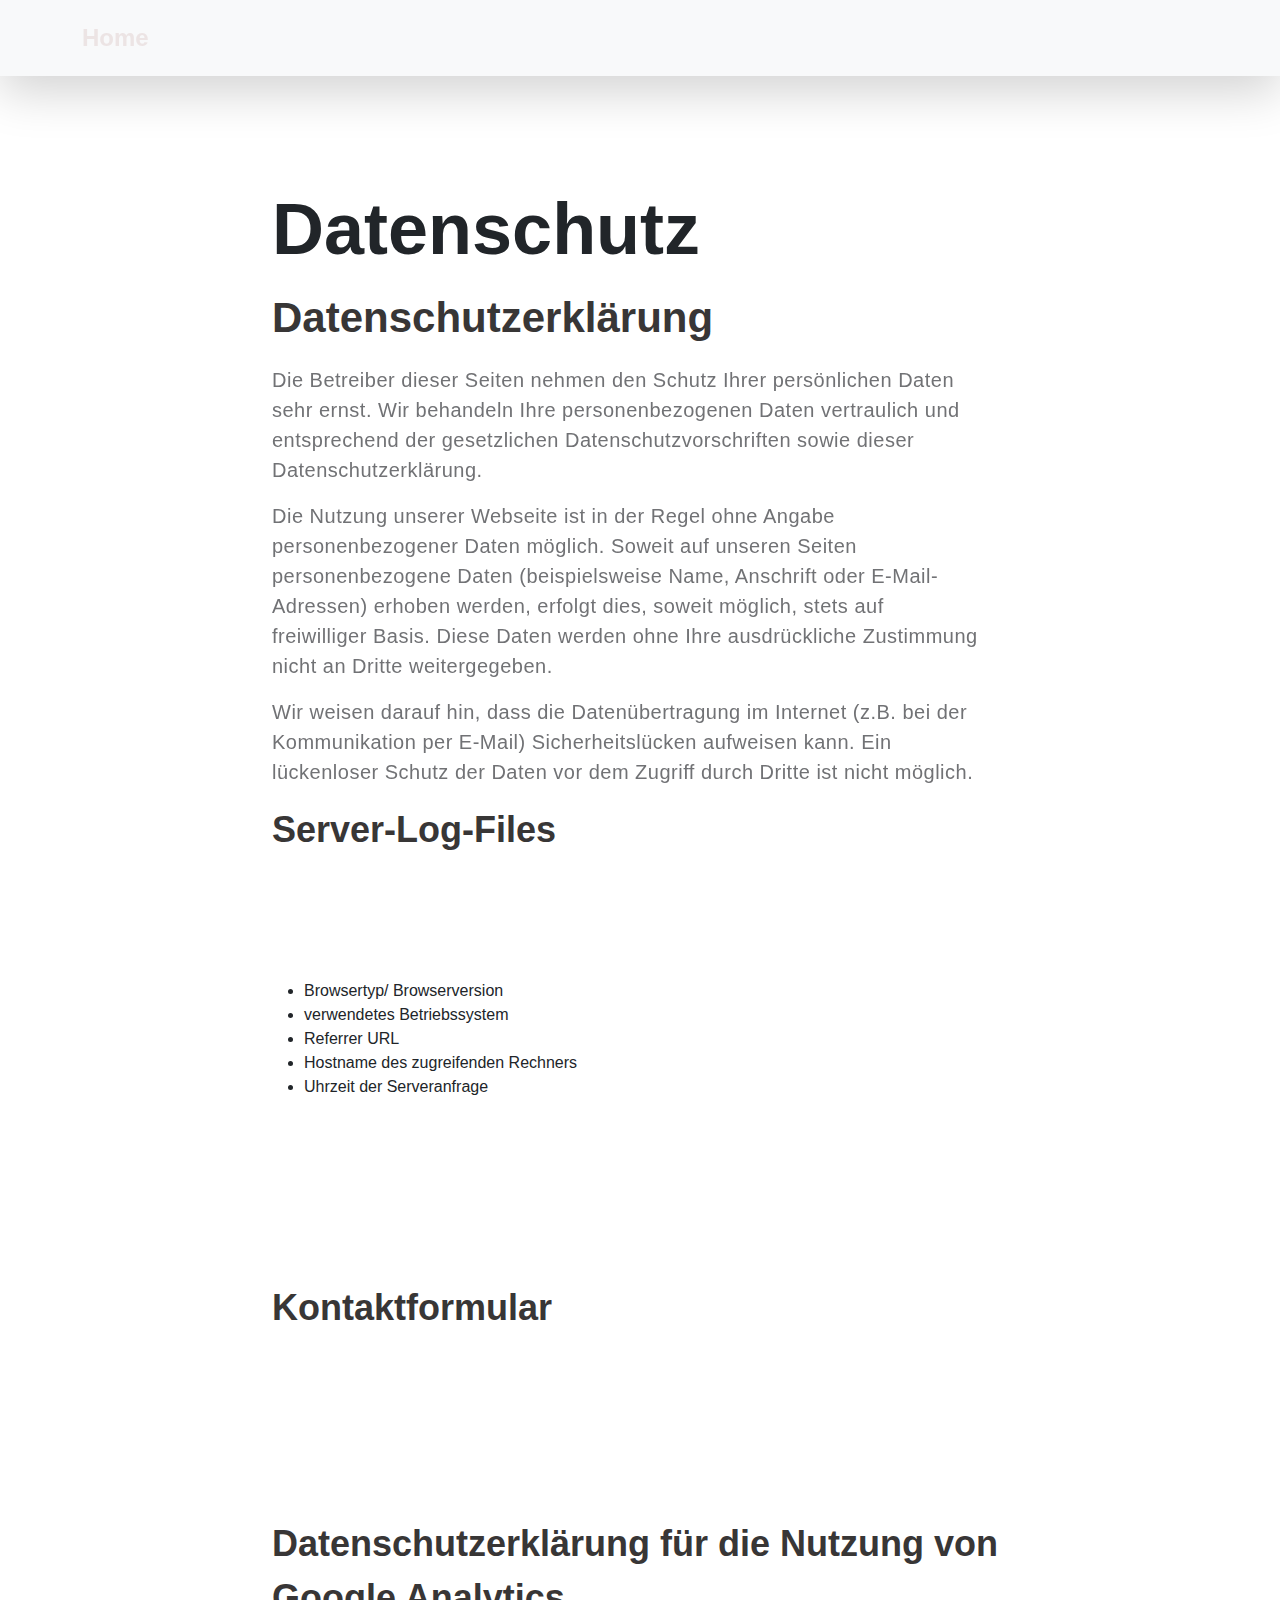
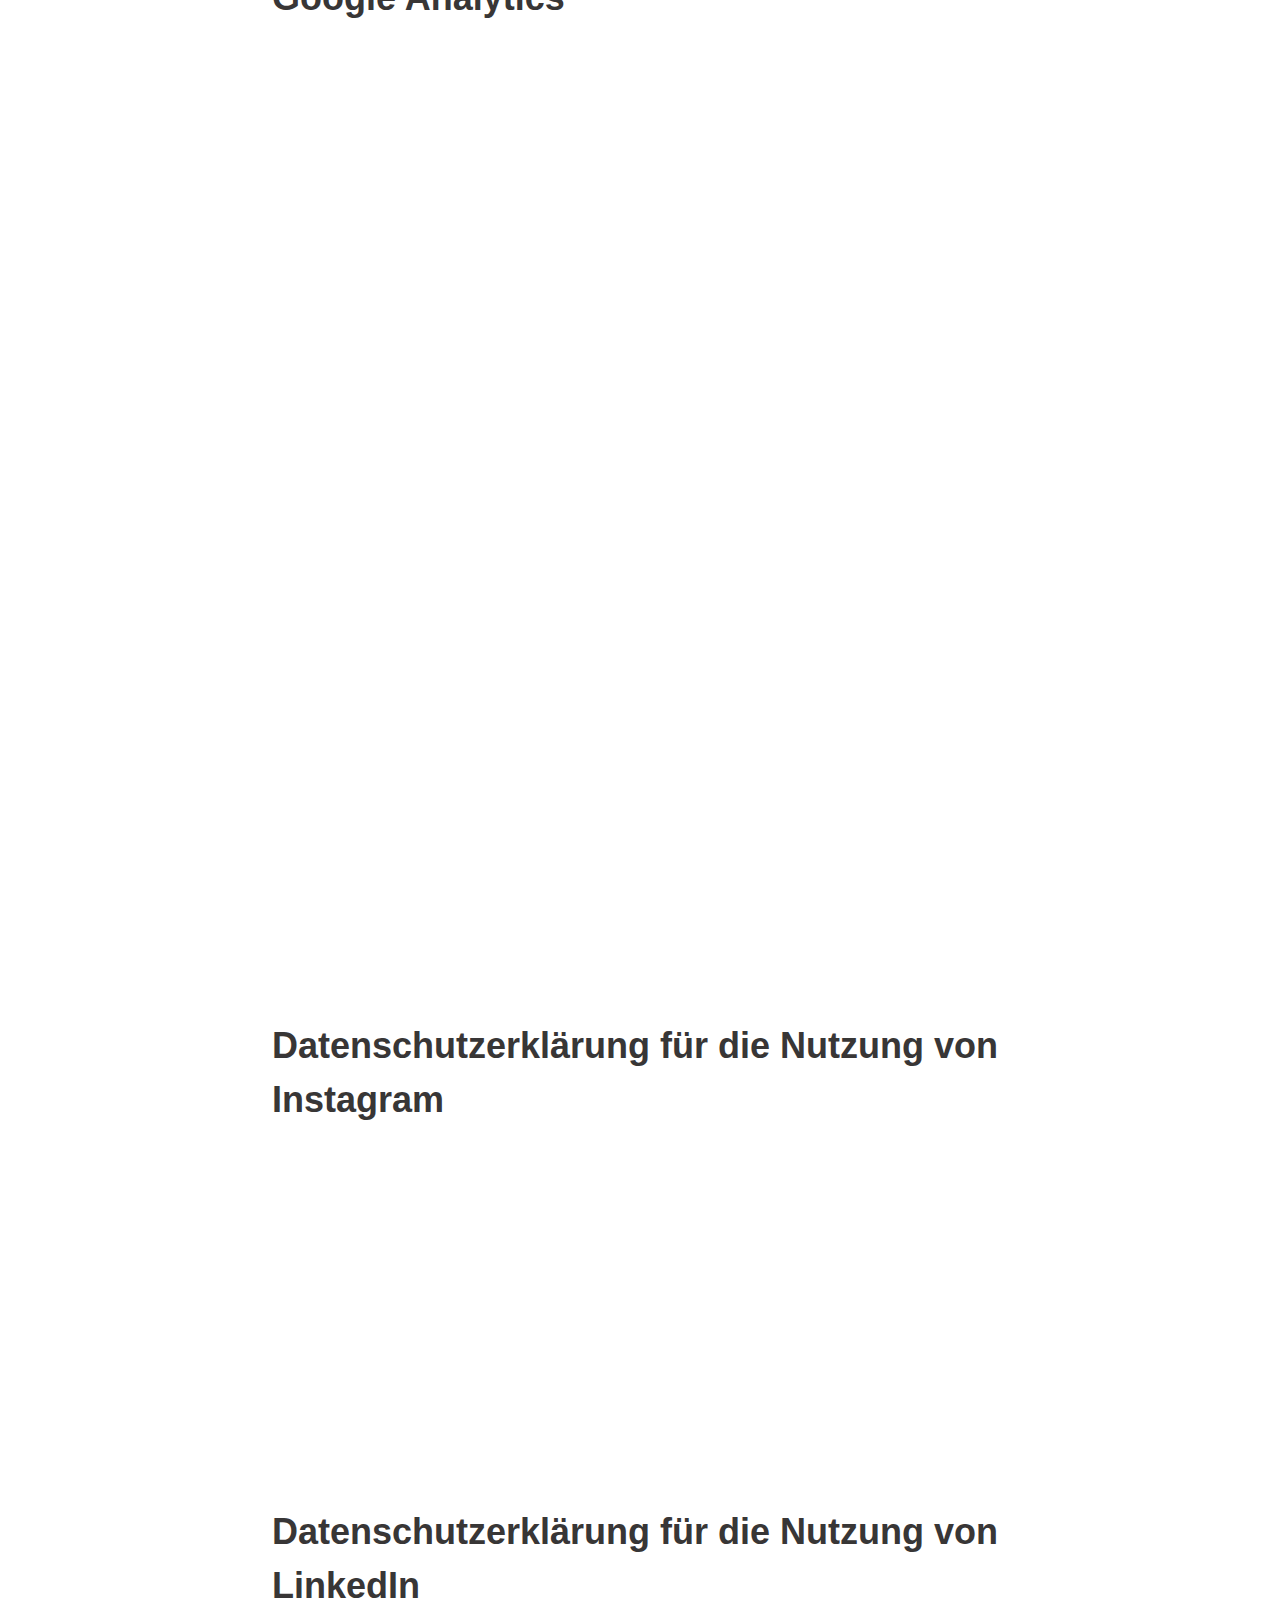
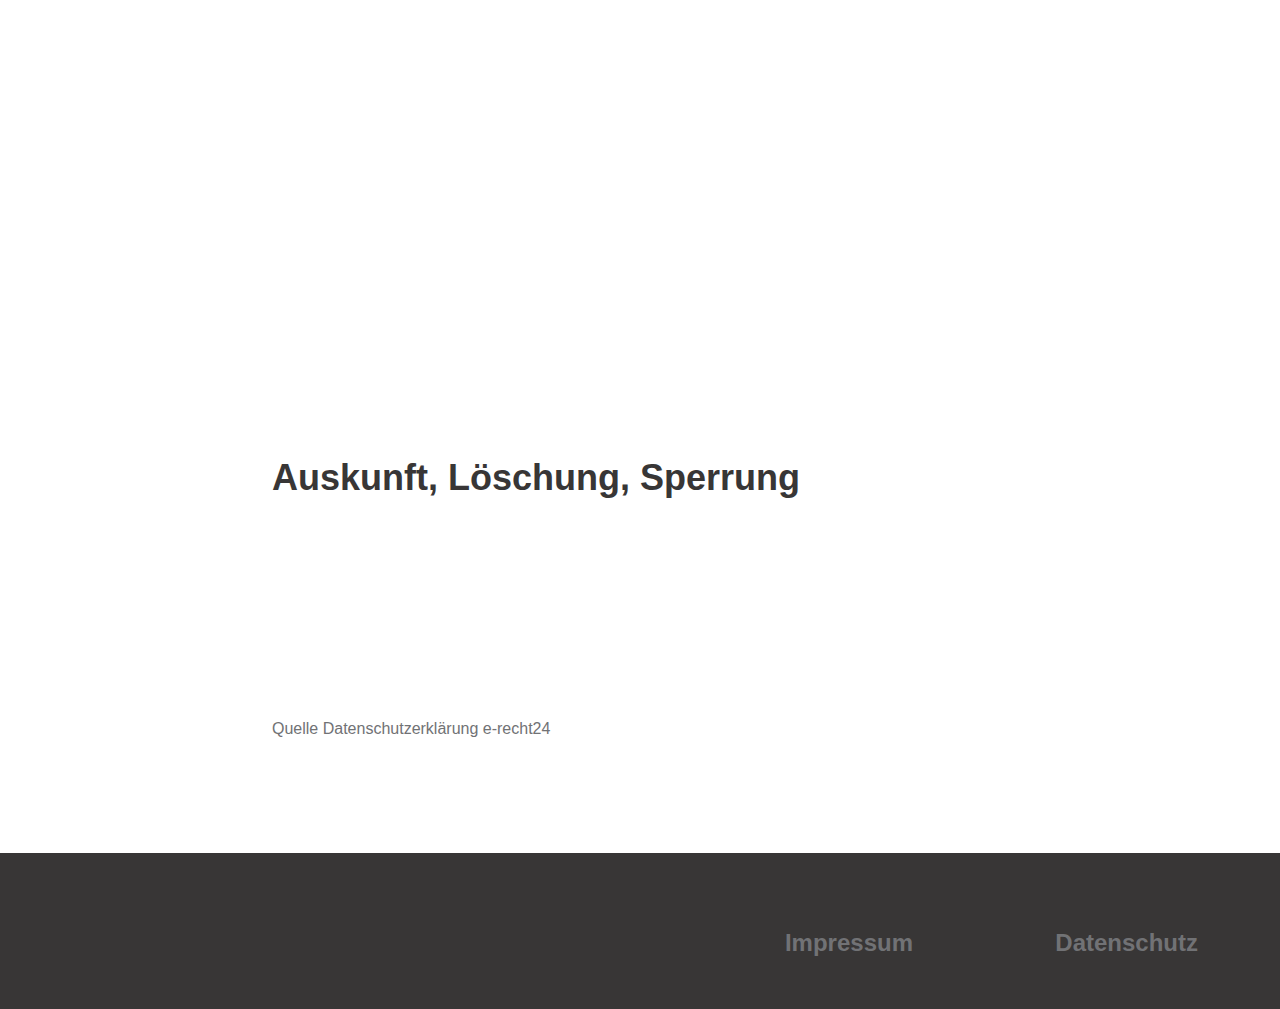
==== commit df134630: "min css" ====
--- a/datenschutz.html
+++ b/datenschutz.html
@@ -12,10 +12,8 @@
     <!-- CSS FILES -->
 
 
-    <link href="css/katrin.css" rel="stylesheet">
+    <link href="css/bootstrap.min.css" rel="stylesheet">
     <link href="css/bootstrap-icons.css" rel="stylesheet">
-
-    <link rel="stylesheet" href="css/magnific-popup.css">
 
     <link href="css/aos.css" rel="stylesheet">
 
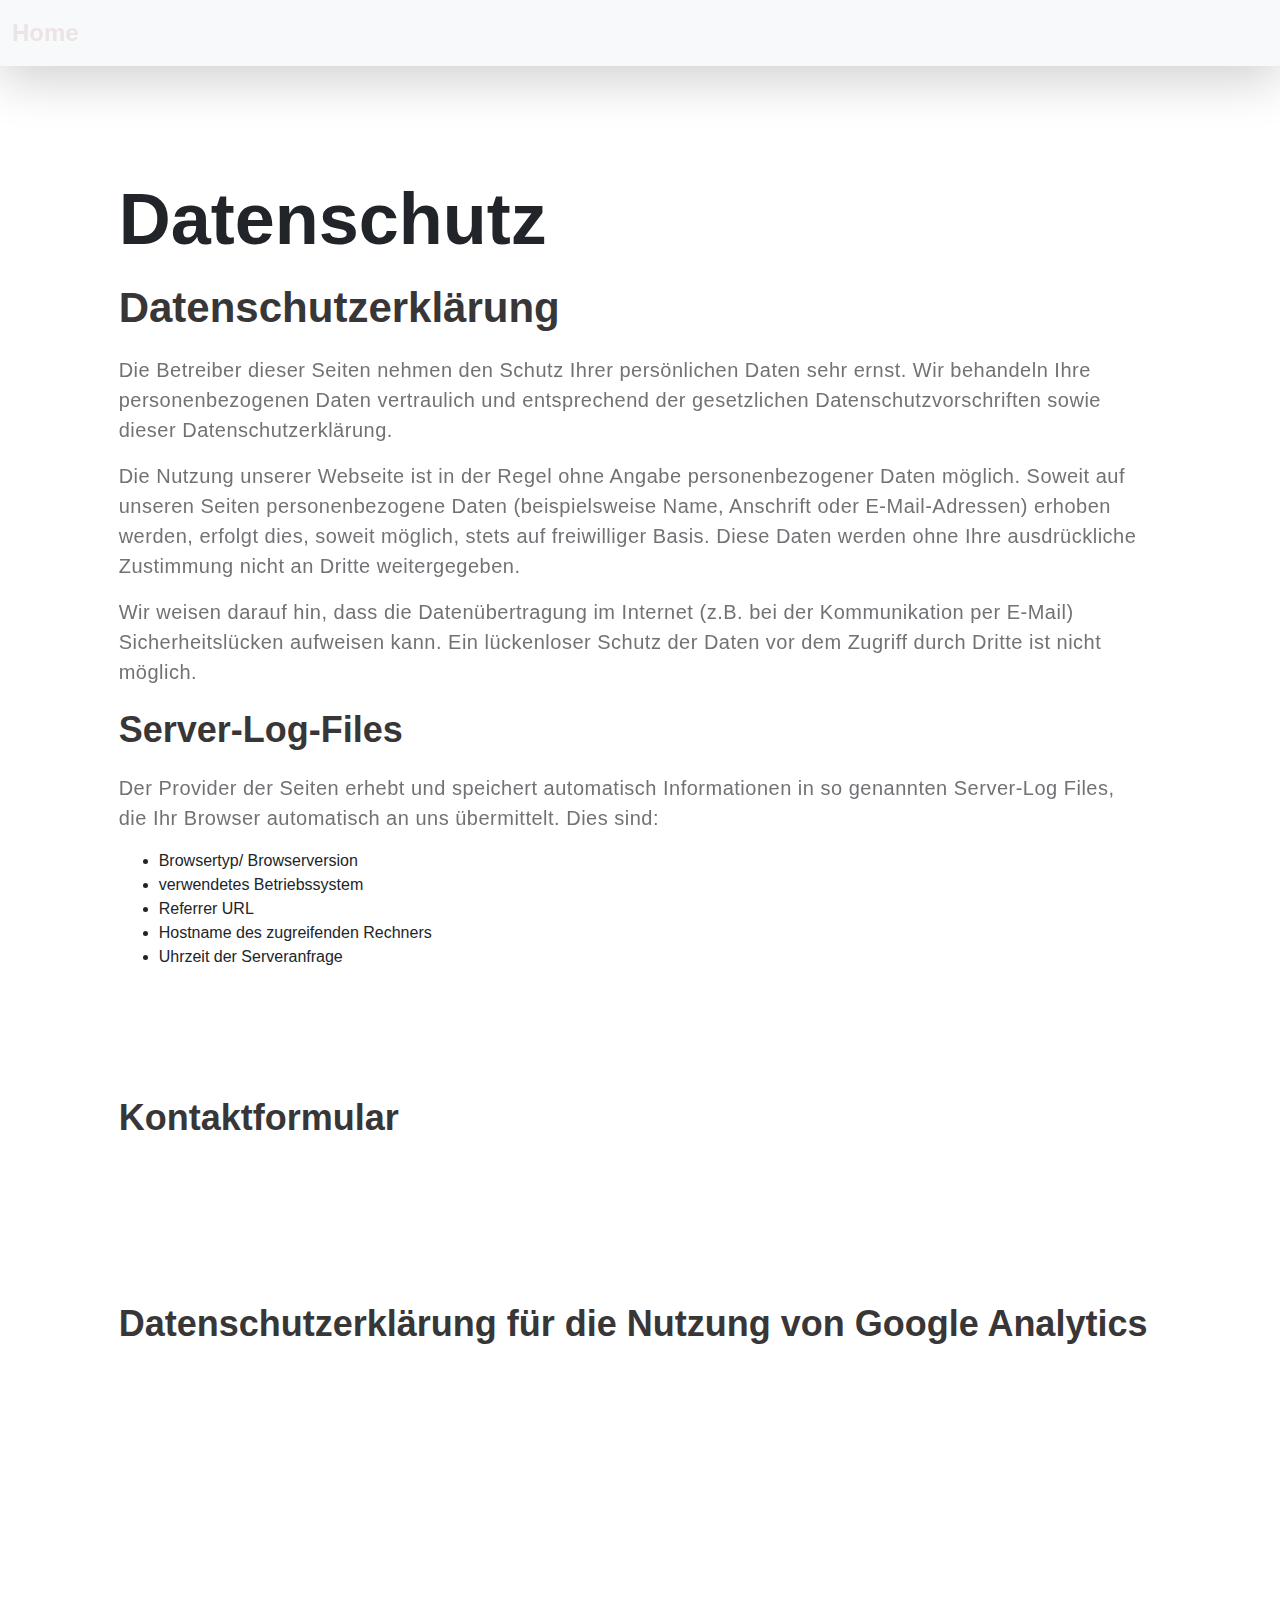
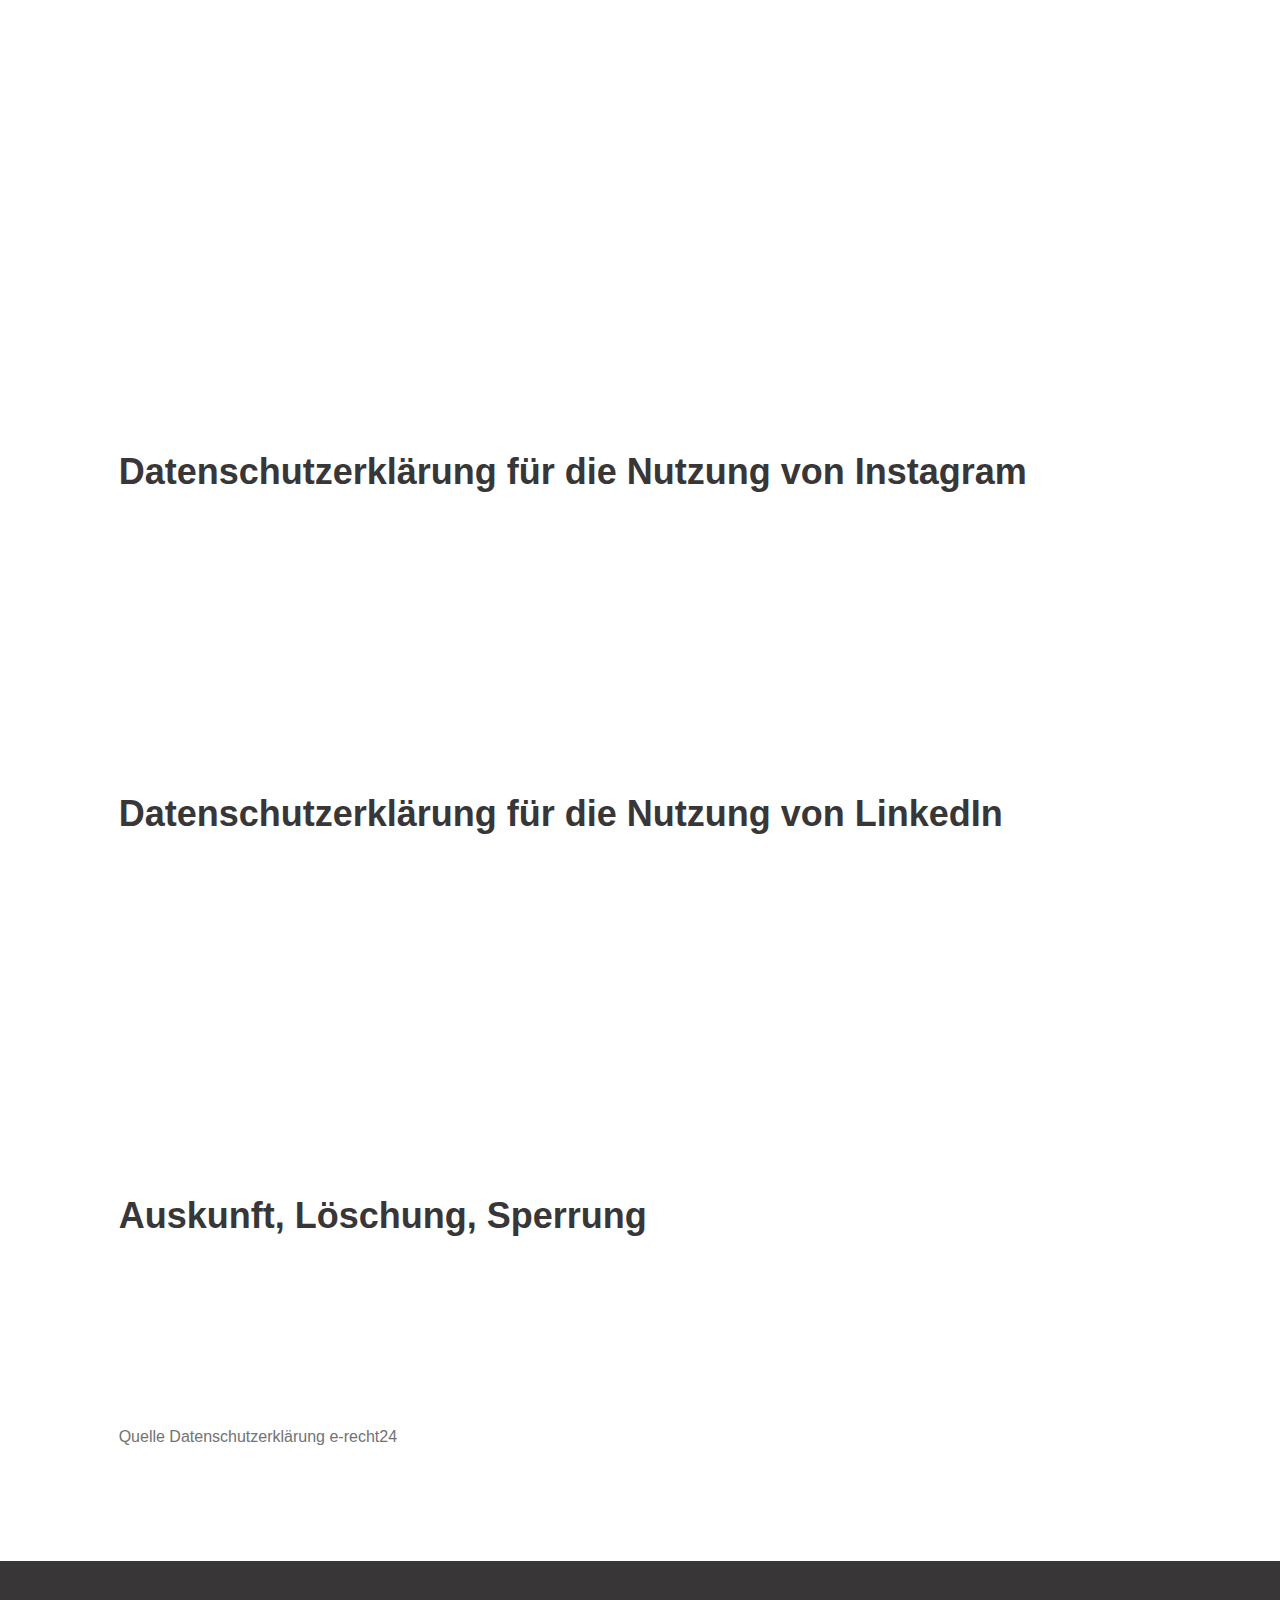
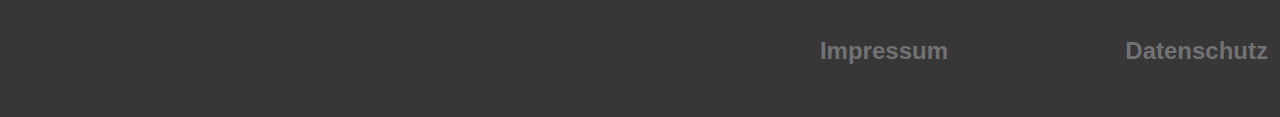
==== commit bdba3a15: "min css" ====
--- a/datenschutz.html
+++ b/datenschutz.html
@@ -12,7 +12,7 @@
     <!-- CSS FILES -->
 
 
-    <link href="css/bootstrap.min.css" rel="stylesheet">
+    <link href="css/katrin.css" rel="stylesheet">
     <link href="css/bootstrap-icons.css" rel="stylesheet">
 
     <link href="css/aos.css" rel="stylesheet">
--- a/css/katrin.css
+++ b/css/katrin.css
@@ -0,0 +1,216 @@
+@charset "UTF-8";
+/*!
+ * Bootstrap v5.0.1 (https://getbootstrap.com/)
+ * Copyright 2011-2021 The Bootstrap Authors
+ * Copyright 2011-2021 Twitter, Inc.
+ * Licensed under MIT (https://github.com/twbs/bootstrap/blob/main/LICENSE)
+ */
+:root {
+    --bs-blue: #0d6efd;
+    --bs-indigo: #6610f2;
+    --bs-purple: #6f42c1;
+    --bs-pink: #d63384;
+    --bs-red: #dc3545;
+    --bs-orange: #fd7e14;
+    --bs-yellow: #ffc107;
+    --bs-green: #198754;
+    --bs-teal: #20c997;
+    --bs-cyan: #0dcaf0;
+    --bs-white: #fff;
+    --bs-gray: #6c757d;
+    --bs-gray-dark: #343a40;
+    --bs-primary: #0d6efd;
+    --bs-secondary: #6c757d;
+    --bs-success: #198754;
+    --bs-info: #0dcaf0;
+    --bs-warning: #ffc107;
+    --bs-danger: #dc3545;
+    --bs-light: #f8f9fa;
+    --bs-dark: #212529;
+    --bs-font-sans-serif: system-ui, -apple-system, "Segoe UI", Roboto, "Helvetica Neue", Arial, "Noto Sans", "Liberation Sans", sans-serif, "Apple Color Emoji", "Segoe UI Emoji", "Segoe UI Symbol", "Noto Color Emoji";
+    --bs-font-monospace: SFMono-Regular, Menlo, Monaco, Consolas, "Liberation Mono", "Courier New", monospace;
+    --bs-gradient: linear-gradient(180deg, rgba(255, 255, 255, 0.15), rgba(255, 255, 255, 0))
+}
+
+*, ::after, ::before {
+    box-sizing: border-box
+}
+
+@media (prefers-reduced-motion: no-preference) {
+    :root {
+        scroll-behavior: smooth
+    }
+}
+
+body {
+    margin: 0;
+    font-size: 1rem;
+    font-weight: 400;
+    line-height: 1.5;
+    color: #212529;
+    background-color: #fff;
+    -webkit-text-size-adjust: 100%;
+    -webkit-tap-highlight-color: transparent
+}
+
+body {
+    font-family: var(--bs-font-sans-serif), sans-serif;
+}
+
+.h1, .h2, .h3, .h4, .h5, .h6, h1, h2, h3, h4, h5, h6 {
+    margin-top: 0;
+    margin-bottom: .5rem;
+    font-weight: 500;
+    line-height: 1.2
+}
+
+.h1, h1 {
+    font-size: calc(1.375rem + 1.5vw)
+}
+
+
+.h5, h5 {
+    font-size: 1.25rem
+}
+
+.h6, h6 {
+    font-size: 1rem
+}
+
+p {
+    margin-top: 0;
+    margin-bottom: 1rem
+}
+
+a {
+    color: #0d6efd;
+    text-decoration: underline
+}
+
+img, svg {
+    vertical-align: middle
+}
+
+.container, .container-fluid, .container-lg, .container-md, .container-sm, .container-xl, .container-xxl {
+    width: 100%;
+    padding-right: var(--bs-gutter-x, .75rem);
+    padding-left: var(--bs-gutter-x, .75rem);
+    margin-right: auto;
+    margin-left: auto
+}
+
+
+.row {
+    --bs-gutter-x: 1.5rem;
+    --bs-gutter-y: 0;
+    display: flex;
+    flex-wrap: wrap;
+    margin-top: calc(var(--bs-gutter-y) * -1);
+    margin-right: calc(var(--bs-gutter-x) / -2);
+    margin-left: calc(var(--bs-gutter-x) / -2)
+}
+
+.row > * {
+    flex-shrink: 0;
+    width: 100%;
+    max-width: 100%;
+    padding-right: calc(var(--bs-gutter-x) / 2);
+    padding-left: calc(var(--bs-gutter-x) / 2);
+    margin-top: var(--bs-gutter-y)
+}
+
+.col-12 {
+    flex: 0 0 auto;
+    width: 100%
+}
+
+.mt-3 {
+    margin-top: 1rem !important
+}
+
+
+.mt-5 {
+    margin-top: 3rem !important
+}
+
+.me-4 {
+    margin-right: 1.5rem !important
+}
+
+
+.mb-5 {
+    margin-bottom: 3rem !important
+}
+
+.pb-0 {
+    padding-bottom: 0 !important
+}
+
+.text-white {
+    color: #fff !important
+}
+
+.mb-lg-5 {
+    margin-bottom: 3rem !important
+}
+
+.col-lg-3 {
+    flex: 0 0 auto;
+    width: 25%
+}
+
+.col-lg-5 {
+    flex: 0 0 auto;
+    width: 41.6666666667%
+}
+
+.col-lg-6 {
+    flex: 0 0 auto;
+    width: 50%
+}
+
+.mb-lg-4 {
+    margin-bottom: 1.5rem !important
+}
+
+.col-lg-4 {
+    flex: 0 0 auto;
+    width: 33.3333333333%
+}
+
+.navbar-expand-lg {
+    flex-wrap: nowrap;
+    justify-content: flex-start
+}
+
+.bg-light {
+    background-color: #f8f9fa !important
+}
+
+.shadow-lg {
+    box-shadow: 0 1rem 3rem rgba(0, 0, 0, .175) !important
+}
+
+.col-lg-8 {
+    flex: 0 0 auto;
+    width: 66.6666666667%
+}
+
+.col-10 {
+    flex: 0 0 auto;
+    width: 83.3333333333%
+}
+
+.mx-auto {
+    margin-right: auto !important;
+    margin-left: auto !important
+}
+
+.me-3 {
+    margin-right: 1rem !important
+}
+
+.mb-3 {
+    margin-bottom: 1rem !important
+}
+
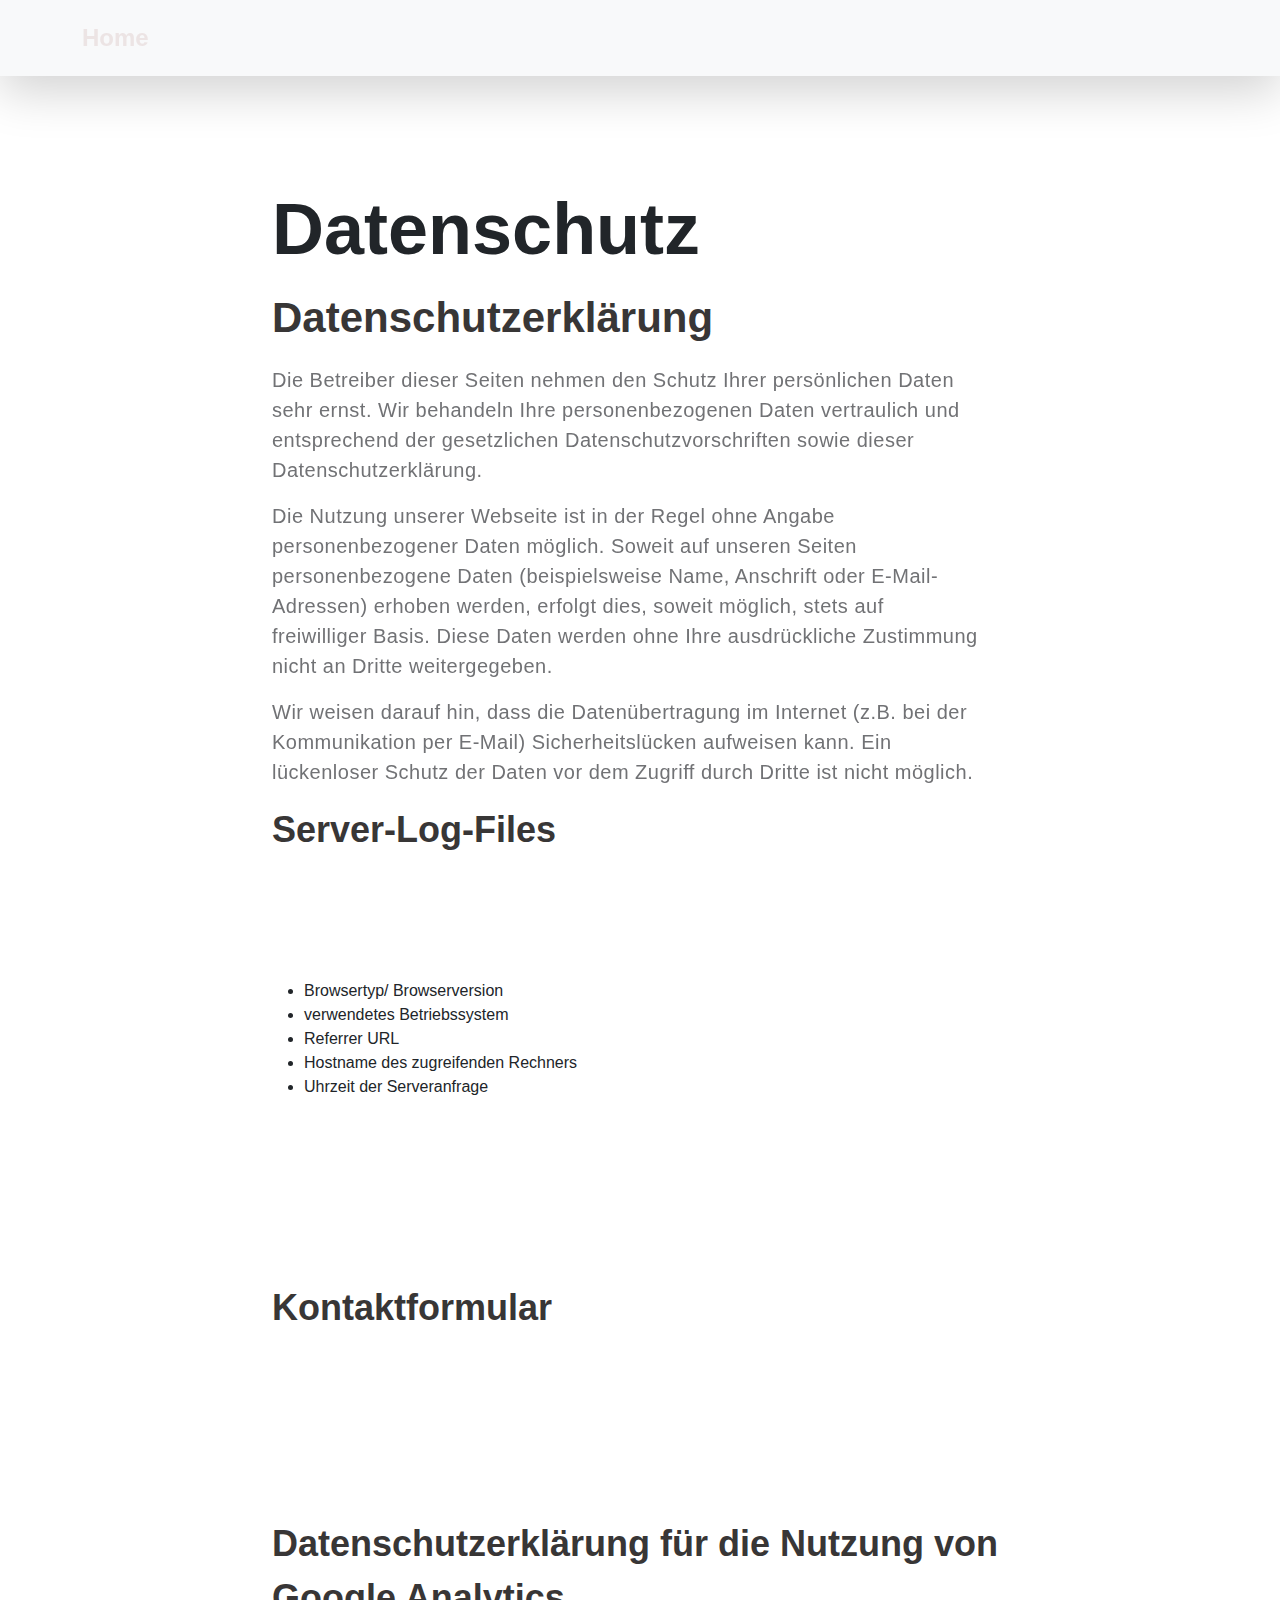
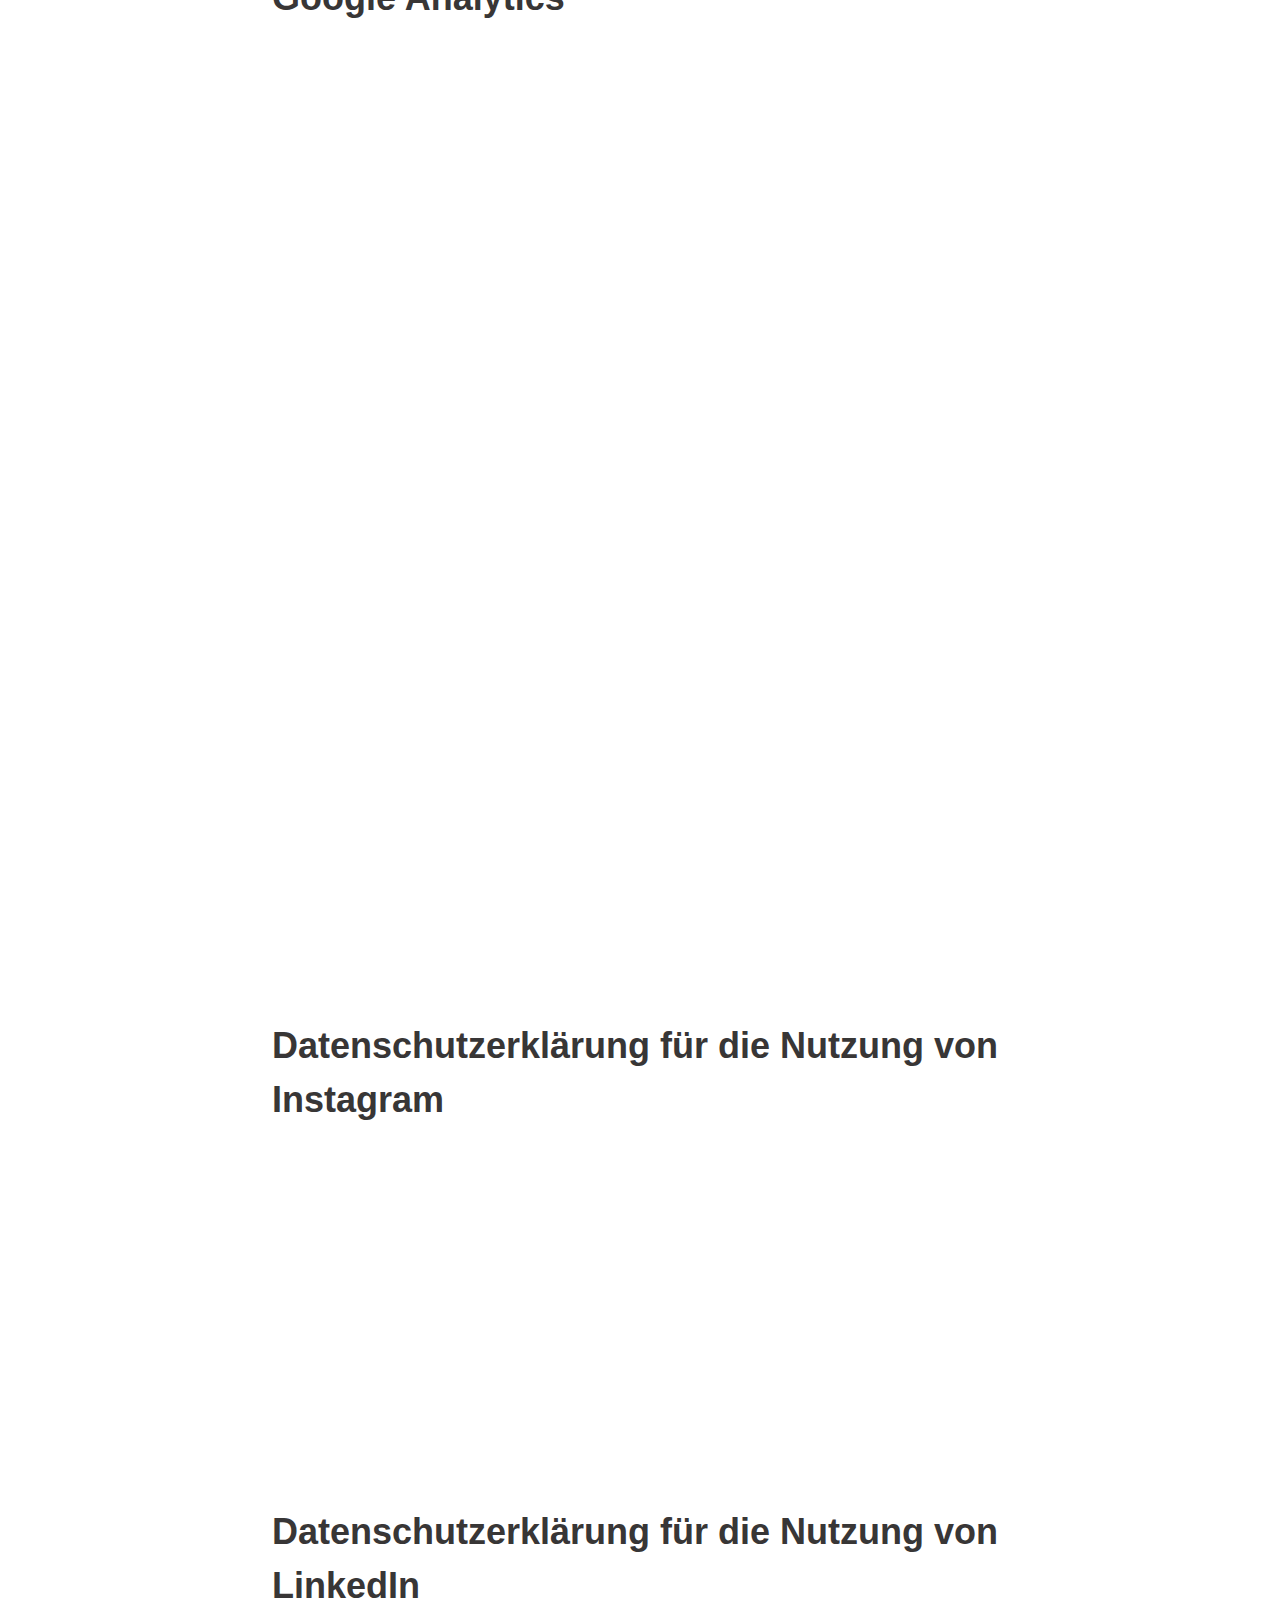
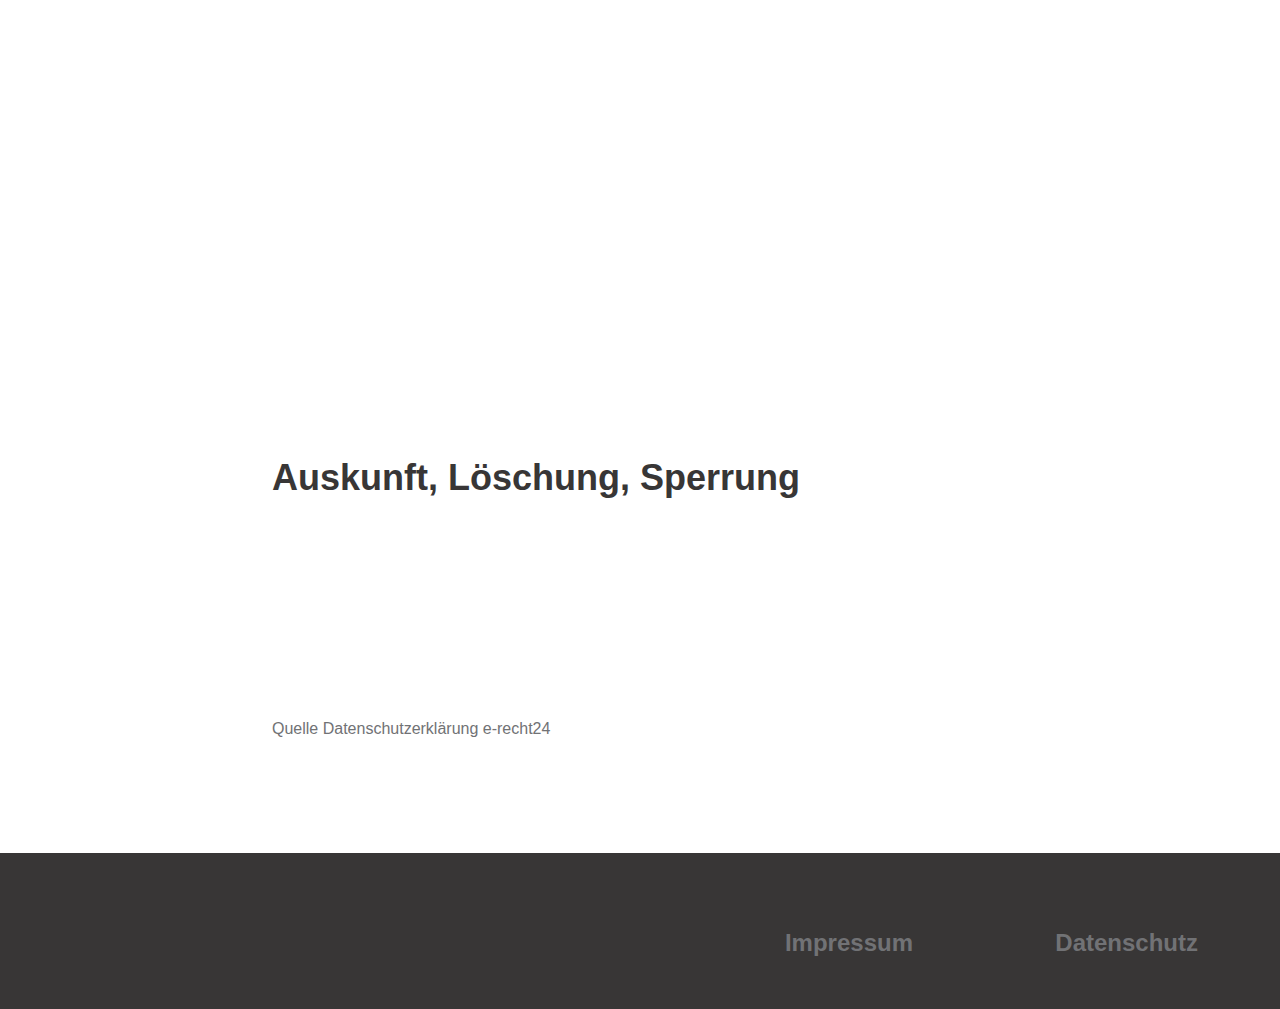
==== commit af49a36a: "min css" ====
--- a/datenschutz.html
+++ b/datenschutz.html
@@ -12,7 +12,7 @@
     <!-- CSS FILES -->
 
 
-    <link href="css/katrin.css" rel="stylesheet">
+    <link href="css/bootstrap.min.css" rel="stylesheet">
     <link href="css/bootstrap-icons.css" rel="stylesheet">
 
     <link href="css/aos.css" rel="stylesheet">
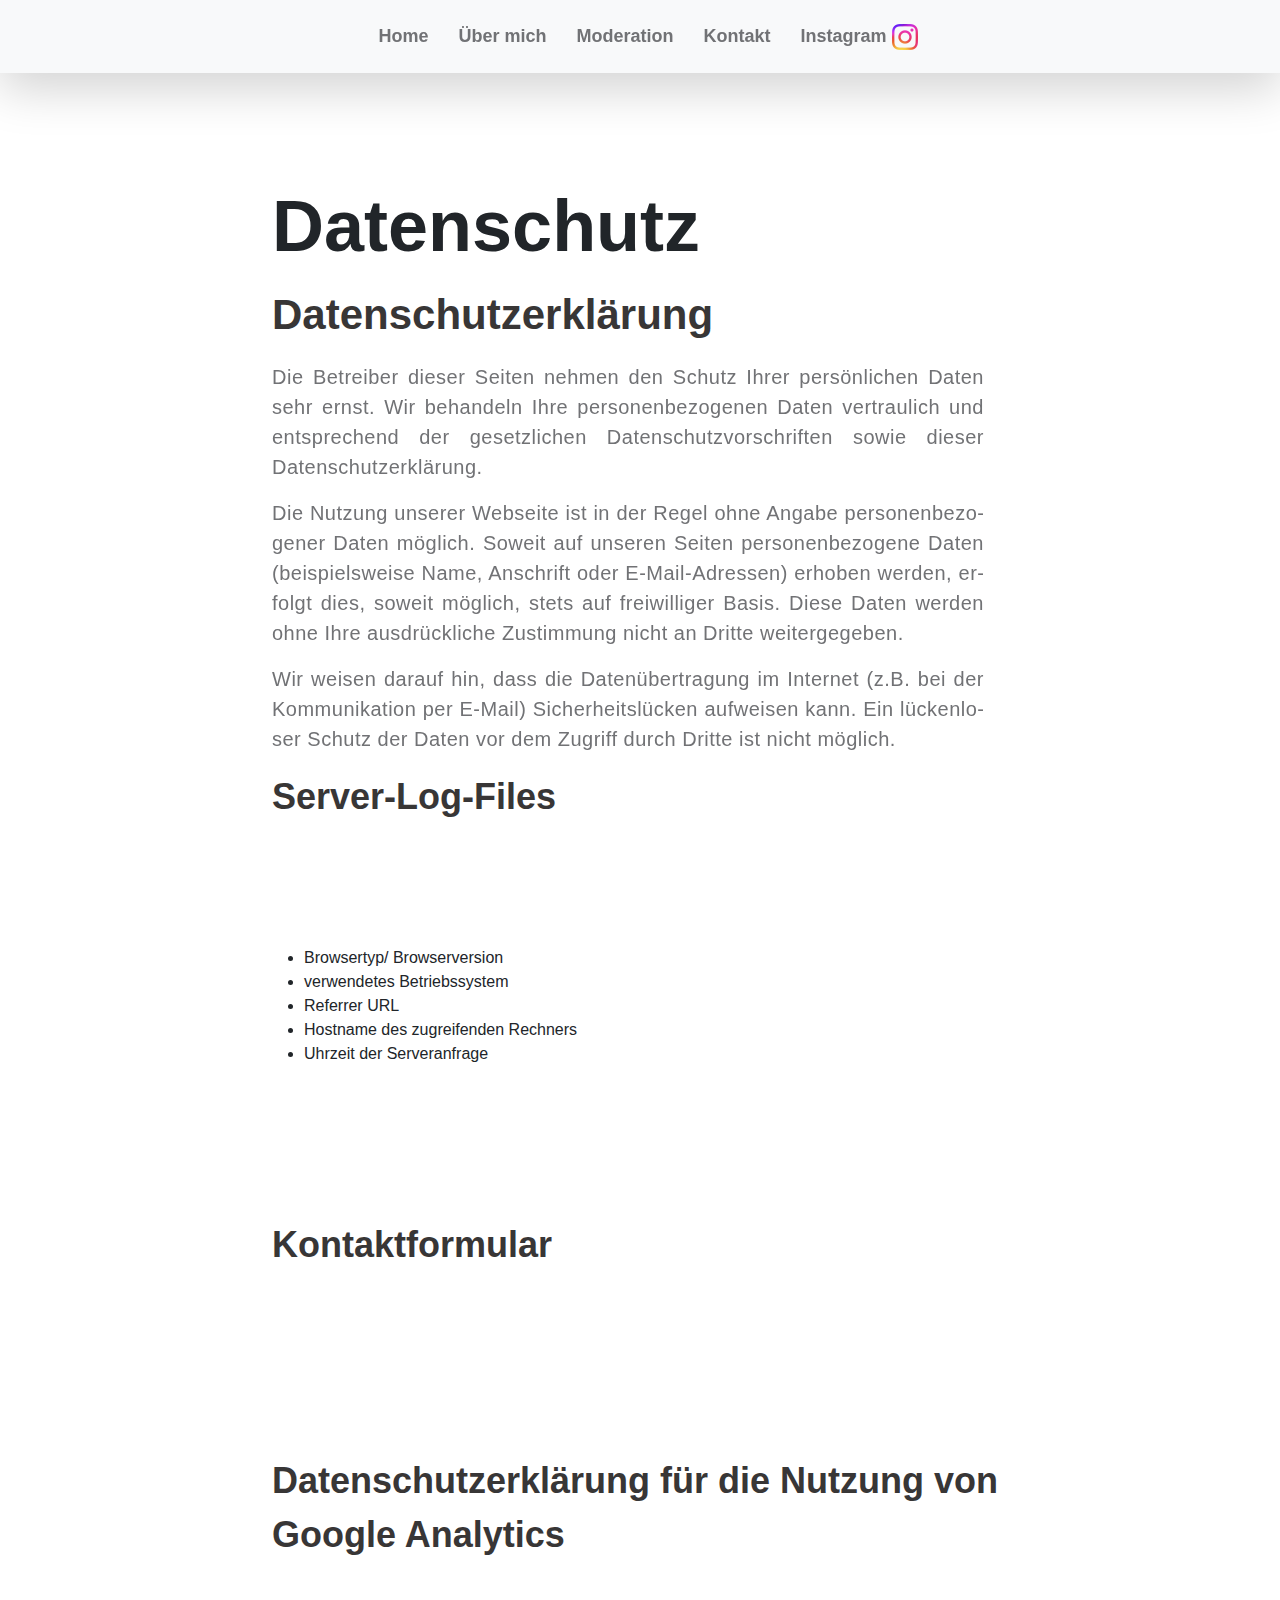
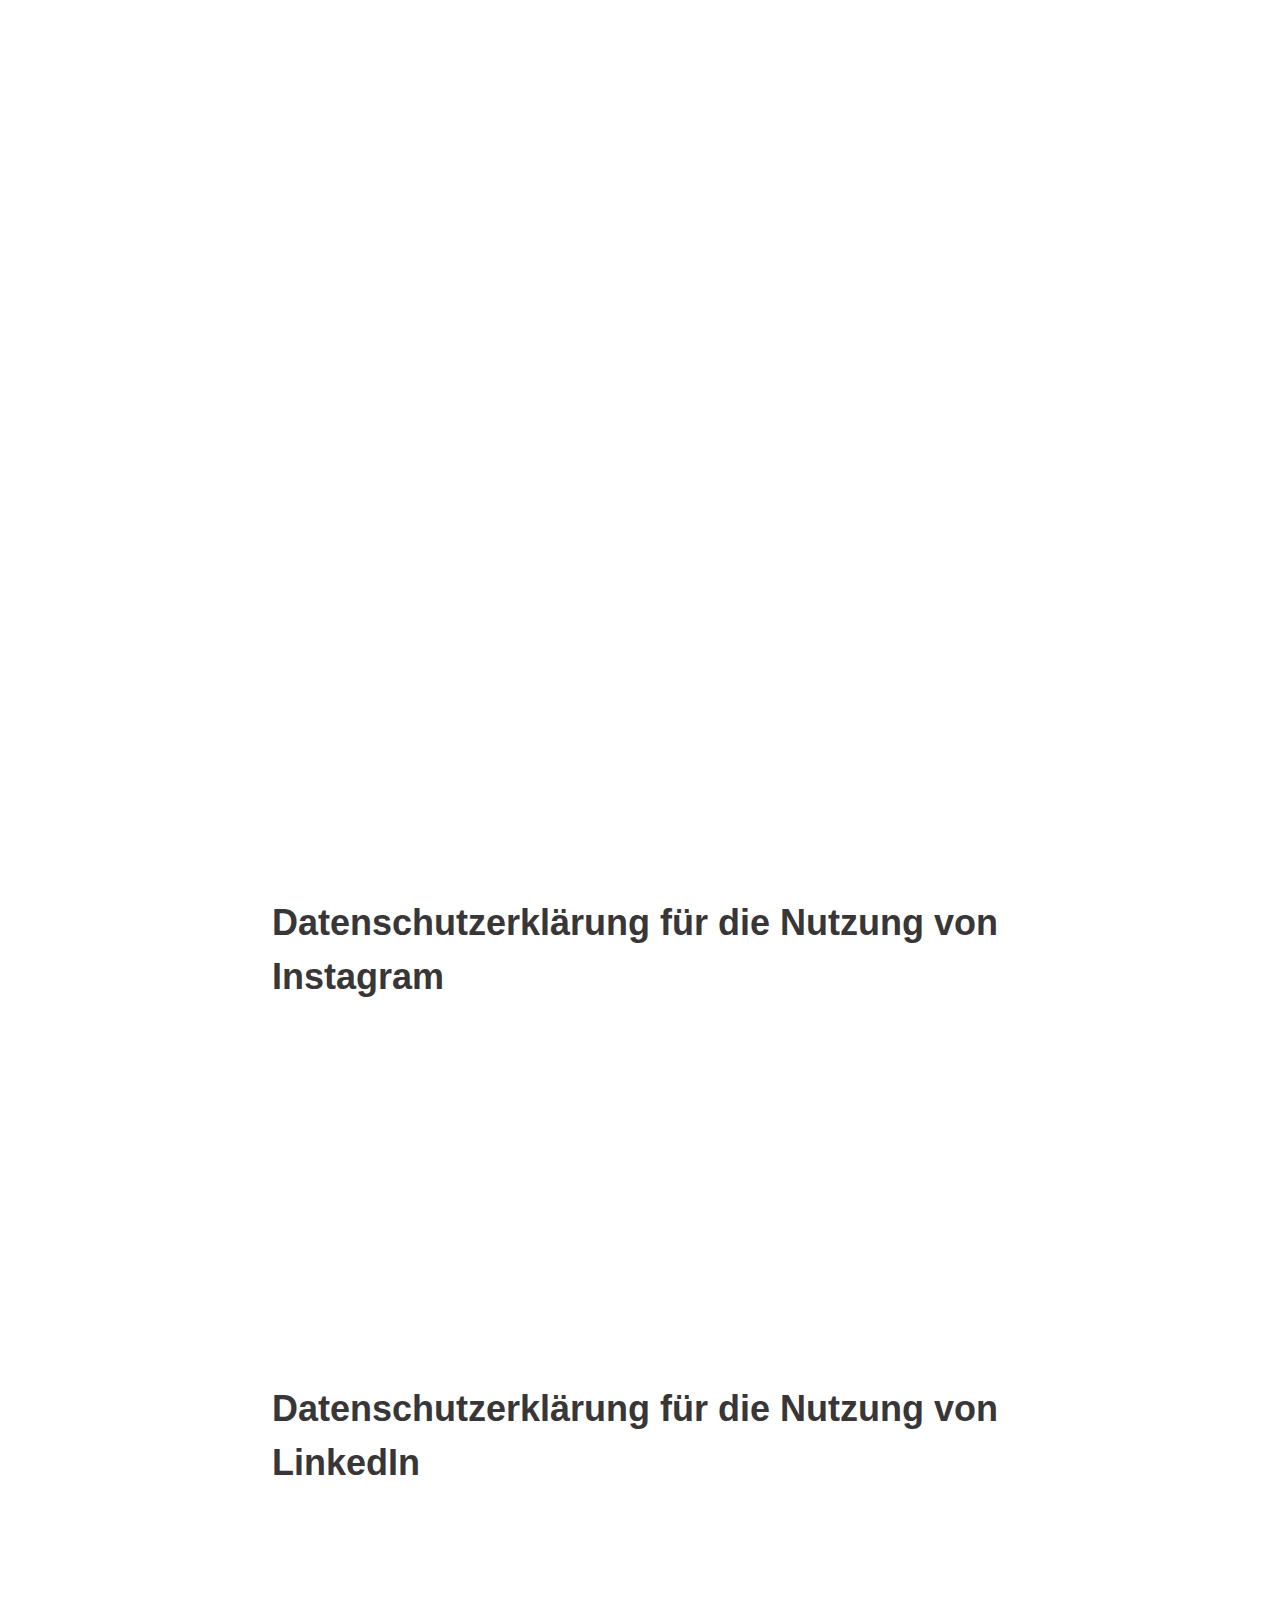
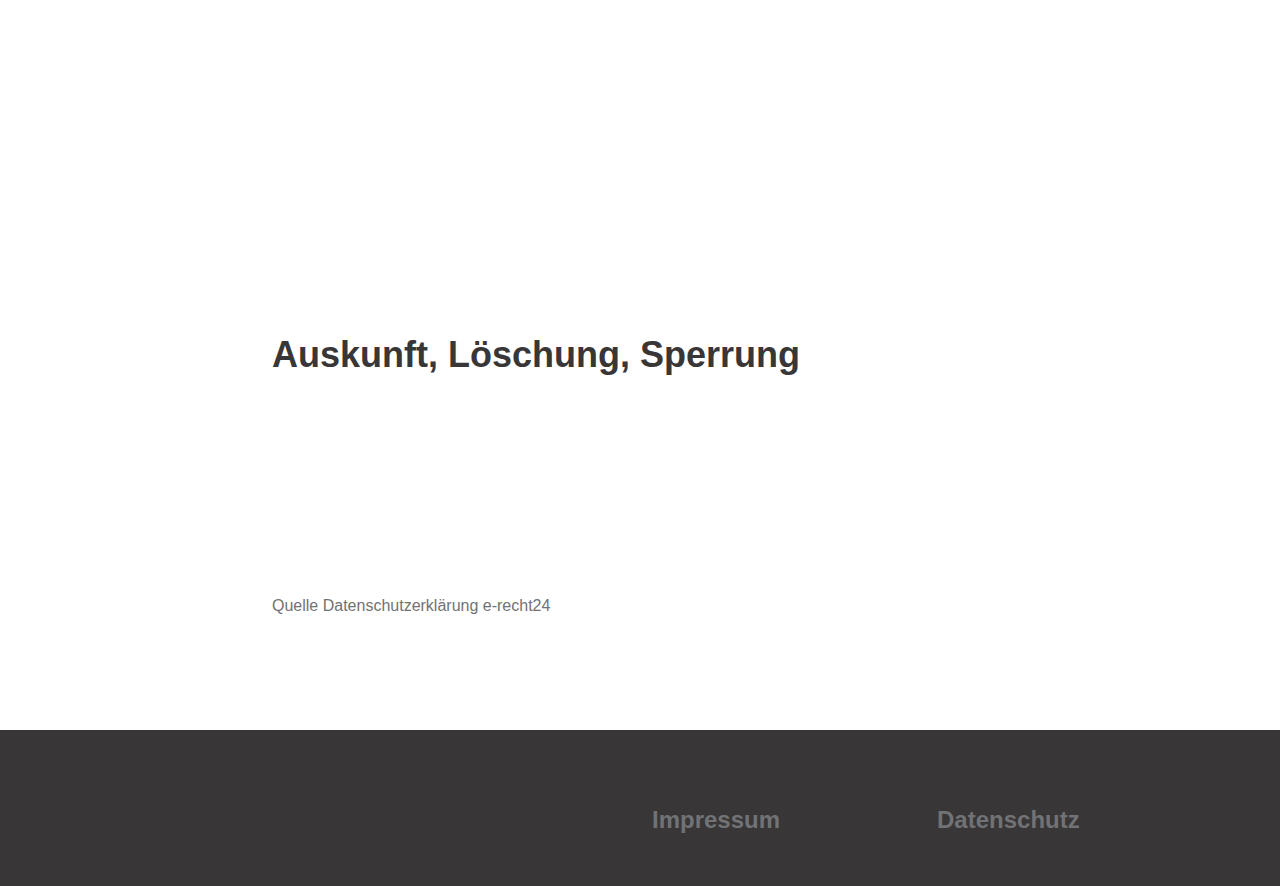
==== commit c4e27e86: "final version" ====
--- a/datenschutz.html
+++ b/datenschutz.html
@@ -1,15 +1,14 @@
 <!doctype html>
-<html lang="en">
+<html lang="de">
 <head>
     <meta charset="utf-8">
     <meta name="viewport" content="width=device-width, initial-scale=1">
 
-    <meta name="description" content="Katrin Neumann | Moderatorin Berlin - Datenschutzerklärung für https://www.moderatorin-katrin-neumann.de ">
+    <meta name="description"
+          content="Katrin Neumann | Moderatorin Berlin - Datenschutzerklärung für https://www.moderatorin-katrin-neumann.de ">
     <meta name="author" content="">
 
     <title>Katrin Neumann | Moderatorin | Datenschutz</title>
-
-    <!-- CSS FILES -->
 
 
     <link href="css/bootstrap.min.css" rel="stylesheet">
@@ -28,10 +27,40 @@
     <nav class="navbar navbar-expand-lg bg-light shadow-lg">
         <div class="container">
             <a class="navbar-brand" href="index.html">
-                <strong>Home</strong>
+                <strong></strong>
             </a>
-
-
+            <button class="navbar-toggler" type="button" data-bs-toggle="collapse" data-bs-target="#navbarNav"
+                    aria-controls="navbarNav" aria-expanded="false" aria-label="Toggle navigation">
+                <span class="navbar-toggler-icon"></span>
+            </button>
+
+            <div class="collapse navbar-collapse" id="navbarNav">
+                <ul class="navbar-nav mx-auto">
+                    <li class="nav-item active">
+                        <a class="nav-link" href="index.html#hero">Home</a>
+                    </li>
+
+                    <li class="nav-item">
+                        <a class="nav-link" href="index.html#about">Über mich</a>
+                    </li>
+
+                    <li class="nav-item">
+                        <a class="nav-link" href="index.html#about">Moderation</a>
+                    </li>
+
+                    <li class="nav-item">
+                        <a class="nav-link" href="index.html#kontakt">Kontakt</a>
+                    </li>
+
+
+                    <li class="nav-item">
+                        <a href="https://www.instagram.com/katrin__neumann/?hl=de"
+                           class="nav-link"> Instagram <img src="images/Instagram_logo.png" size="64px"
+                                                            alt="Instagram Profil Katrin Neumann "/></a>
+
+                    </li>
+                </ul>
+            </div>
         </div>
     </nav>
 
@@ -65,7 +94,7 @@
                         Server-Log Files, die Ihr Browser automatisch an uns übermittelt. Dies sind:
                     </p>
 
-                    <ul >
+                    <ul>
                         <li>
                             Browsertyp/ Browserversion
                         </li>
@@ -125,9 +154,10 @@
                         Browser-Software verhindern; wir weisen Sie jedoch darauf hin, dass Sie in diesem Fall
                         gegebenenfalls nicht sämtliche Funktionen dieser Website vollumfänglich werden nutzen können.
                         Sie können darüber hinaus die Erfassung der durch das Cookie erzeugten und auf Ihre Nutzung der
-                        Website bezogenen Daten (inkl. Ihrer IP-Adresse) an Google sowie die Verarbeitung dieser Daten
+                        Website bezogenen Daten (inklusive Ihrer IP-Adresse) an Google sowie die Verarbeitung dieser
+                        Daten
                         durch Google verhindern, indem sie das unter dem folgenden Link verfügbare Browser-Plugin
-                        herunterladen und installieren: http://tools.google.com/dlpage/gaoptout?hl=de
+                        herunterladen und installieren: https://tools.google.com/dlpage/gaoptout?hl=de
 
                     </p>
                     <h3 class="mb-3">
@@ -147,7 +177,7 @@
                     </p>
                     <p class="me-4" data-aos="fade-up">
                         Weitere Informationen hierzu finden Sie in der Datenschutzerklärung von Instagram:
-                        <a href=http://instagram.com/about/legal/privacy/">Datenschutzerklärung Instagramm</a>
+                        <a href=https://instagram.com/about/legal/privacy/">Datenschutzerklärung Instagram</a>
                     </p>
 
                     <h3 class="mb-3">
@@ -207,7 +237,7 @@
 
 
             <div class="col-lg-3">
-                <h5 class="text-white" align="right">
+                <h5 class="text-white">
                     <a href="impressum.html">Impressum</a>
                 </h5>
 
@@ -215,7 +245,7 @@
             </div>
 
             <div class="col-lg-3">
-                <h5 class="text-white" align="right">
+                <h5 class="text-white">
                     <a href="datenschutz.html">Datenschutz</a>
                 </h5>
 
--- a/css/templatemo-nomad-force.css
+++ b/css/templatemo-nomad-force.css
@@ -11,7 +11,7 @@
 -----------------------------------------*/
 :root {
   --white-color: #ffffff;
-  --primary-color: #ece4e4;
+  --primary-color: #170c0c;
   --section-bg-color:             #f9f9f9;
   --dark-color: #383636;
   --grey-color:                   #fcfeff;
@@ -107,10 +107,14 @@
   font-size: var(--p-font-size);
   font-weight: var(--font-weight-light);
   letter-spacing: 0.5px;
+  text-align: justify;
+  hyphens: auto;
+  -webkit-hyphens: auto;
 }
 
 .text-secondary-white-color {
   color: var(--text-secondary-white-color);
+  text-align: center;
 }
 
 a, 
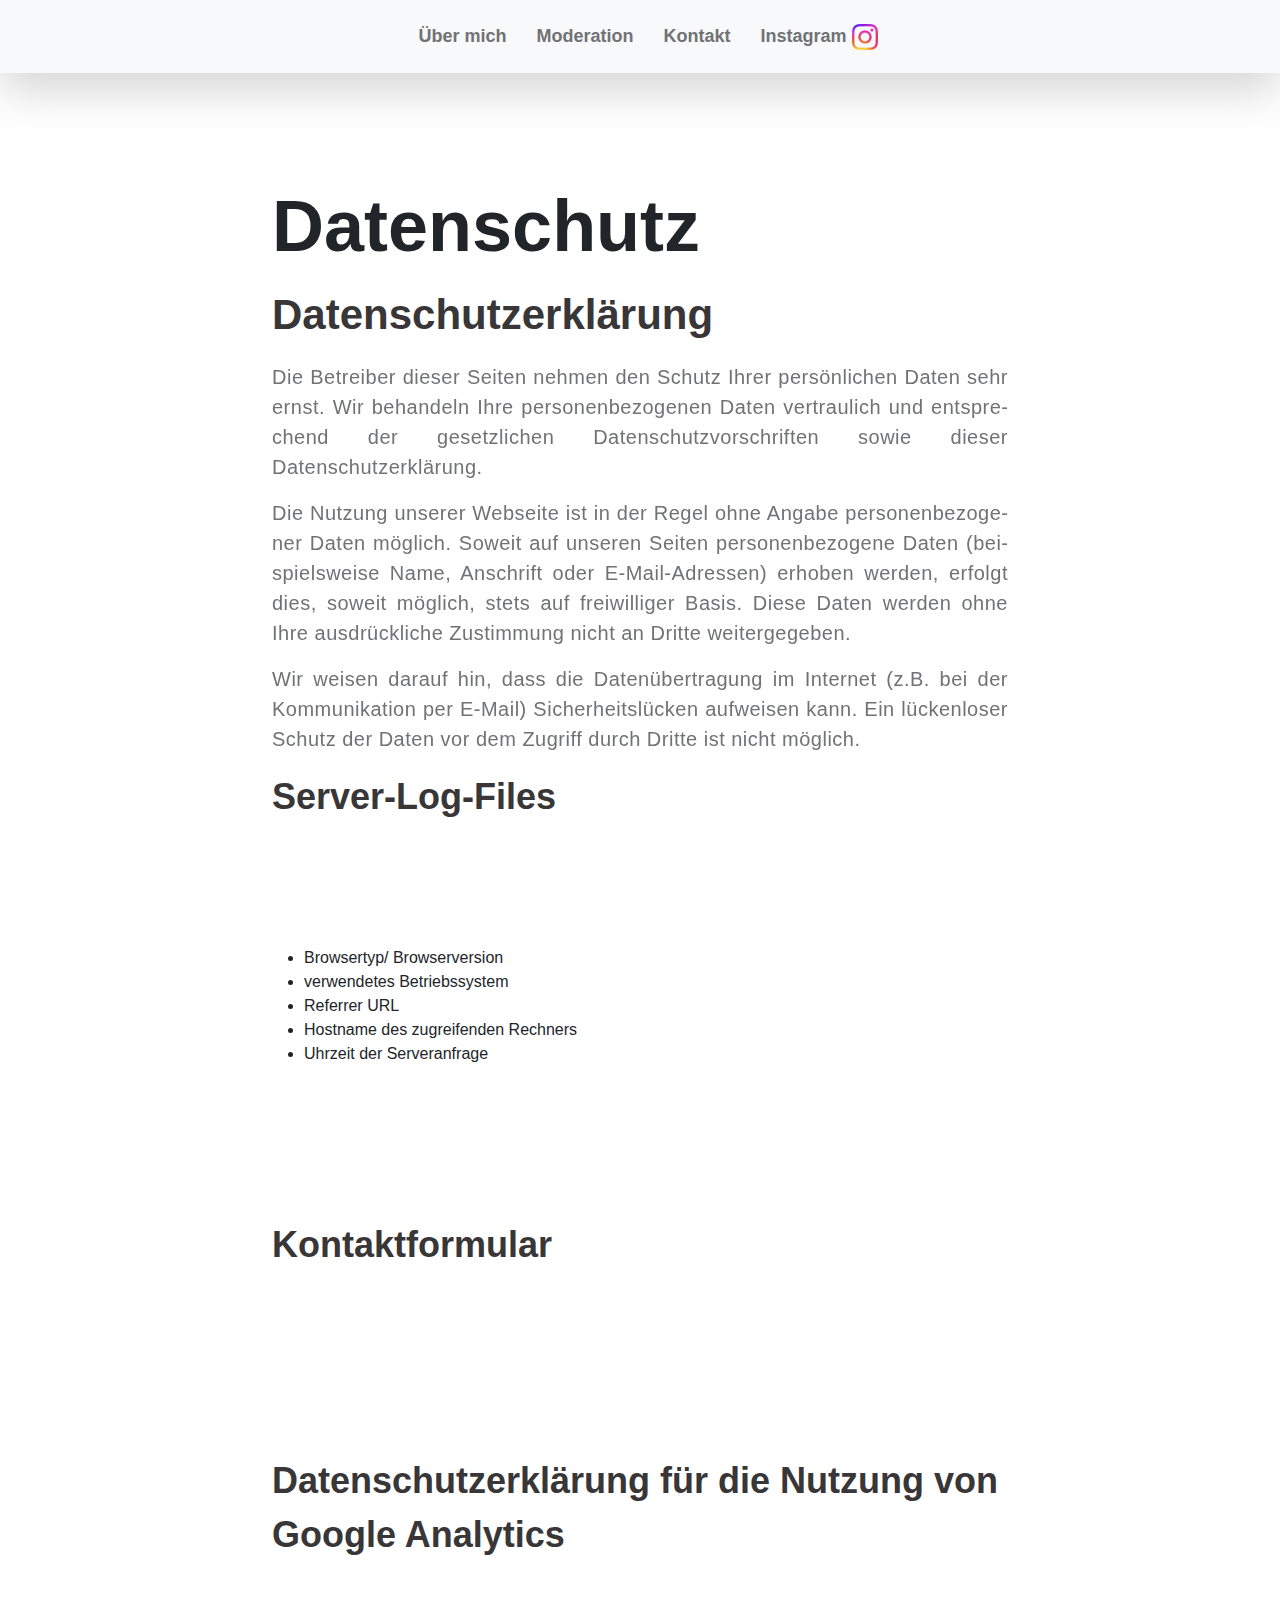
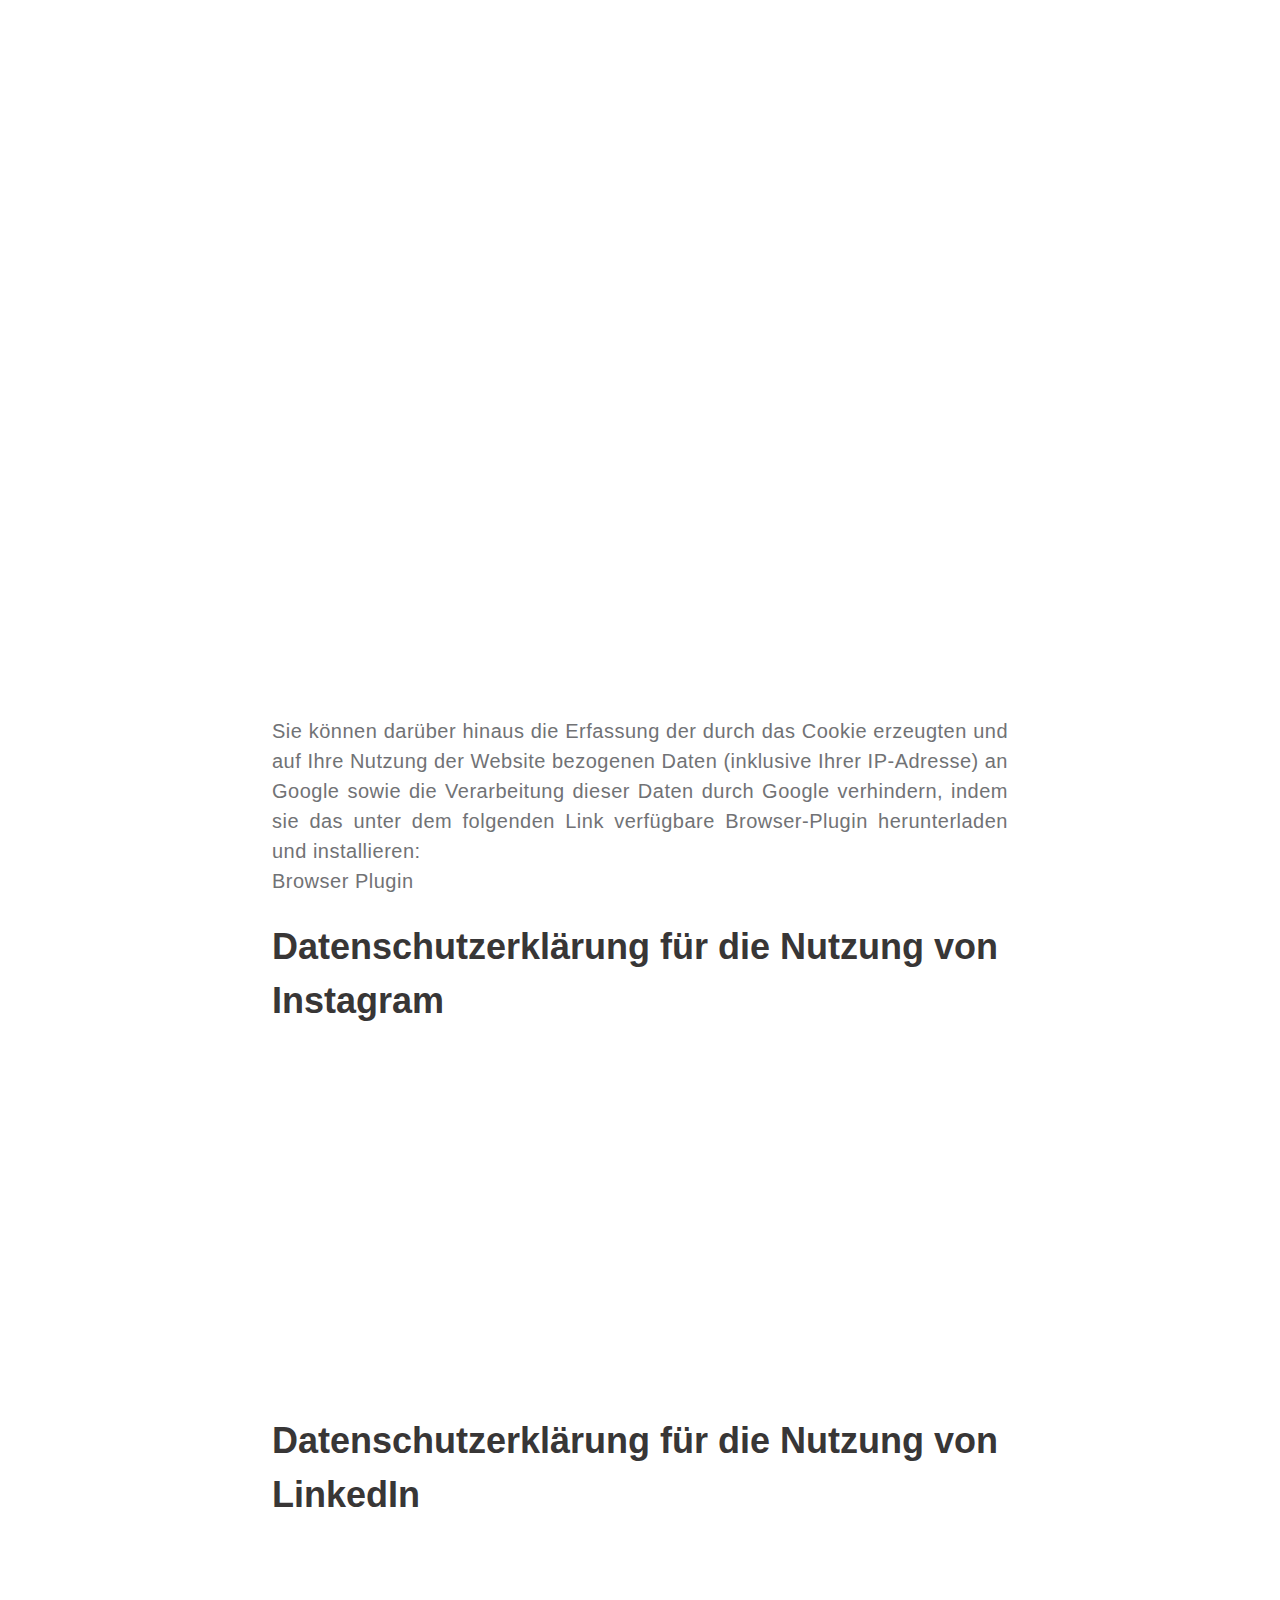
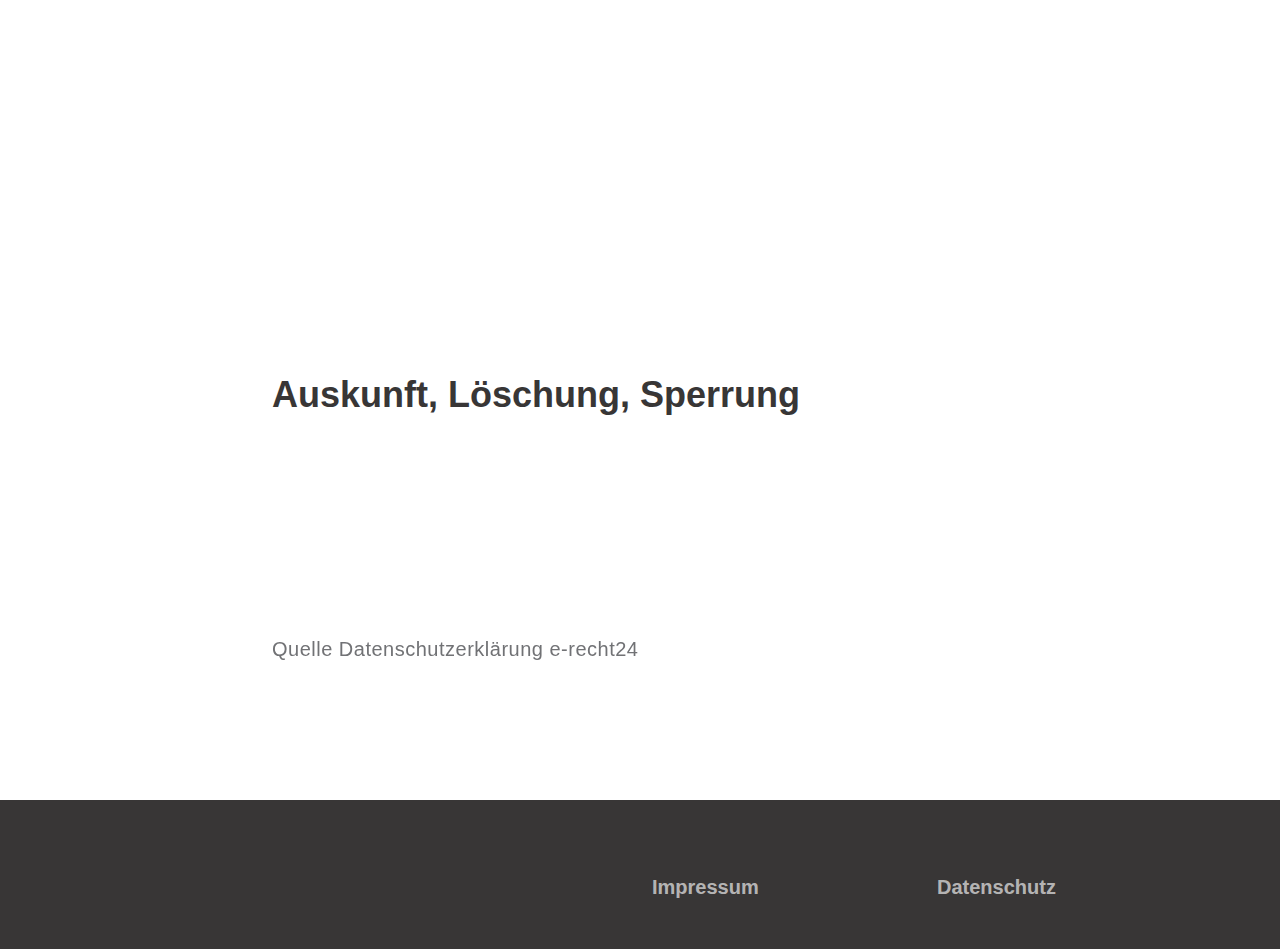
==== commit f552ed0e: "minified css  version" ====
--- a/datenschutz.html
+++ b/datenschutz.html
@@ -3,67 +3,54 @@
 <head>
     <meta charset="utf-8">
     <meta name="viewport" content="width=device-width, initial-scale=1">
-
+    <title>Katrin Neumann | Moderatorin | Datenschutz</title>
     <meta name="description"
           content="Katrin Neumann | Moderatorin Berlin - Datenschutzerklärung für https://www.moderatorin-katrin-neumann.de ">
-    <meta name="author" content="">
-
-    <title>Katrin Neumann | Moderatorin | Datenschutz</title>
-
-
-    <link href="css/bootstrap.min.css" rel="stylesheet">
-    <link href="css/bootstrap-icons.css" rel="stylesheet">
-
+    <meta name="author" content="Katrin Neumann">
+    <meta name="copyright" content="Katrin Neumann" />
+
+    <meta name="robots" content="index,follow" />
+    <link rel="canonical" href="https://www.moderatorin-katrin-neumann.de/datenschutz.html">
+
+    <link href="css/katrin.css" rel="stylesheet">
+    <link rel="stylesheet" href="css/magnific-popup.css">
     <link href="css/aos.css" rel="stylesheet">
-
     <link href="css/templatemo-nomad-force.css" rel="stylesheet">
-
 </head>
-
 <body>
 <main>
-
-
     <nav class="navbar navbar-expand-lg bg-light shadow-lg">
         <div class="container">
-            <a class="navbar-brand" href="index.html">
+            <a class="navbar-brand" aria-label="Zurück zur Startseite Katrin Neumann" title="Zurück zur Startseite Katrin Neumann" href="index.html">
                 <strong></strong>
             </a>
             <button class="navbar-toggler" type="button" data-bs-toggle="collapse" data-bs-target="#navbarNav"
                     aria-controls="navbarNav" aria-expanded="false" aria-label="Toggle navigation">
                 <span class="navbar-toggler-icon"></span>
             </button>
-
             <div class="collapse navbar-collapse" id="navbarNav">
                 <ul class="navbar-nav mx-auto">
-                    <li class="nav-item active">
-                        <a class="nav-link" href="index.html#hero">Home</a>
-                    </li>
-
-                    <li class="nav-item">
-                        <a class="nav-link" href="index.html#about">Über mich</a>
-                    </li>
-
-                    <li class="nav-item">
-                        <a class="nav-link" href="index.html#about">Moderation</a>
-                    </li>
-
-                    <li class="nav-item">
-                        <a class="nav-link" href="index.html#kontakt">Kontakt</a>
-                    </li>
-
-
-                    <li class="nav-item">
-                        <a href="https://www.instagram.com/katrin__neumann/?hl=de"
-                           class="nav-link"> Instagram <img src="images/Instagram_logo.png" size="64px"
-                                                            alt="Instagram Profil Katrin Neumann "/></a>
+                    <li class="nav-item">
+                        <a class="nav-link" aria-label="Details über mich und meine Fähigkeiten"  title="Details über mich und meine Fähigkeiten" href="index.html#about">Über
+                            mich</a>
+                    </li>
+                    <li class="nav-item">
+                        <a class="nav-link" aria-label="Details über meine Moderationsschwerpunkte" title="Details über meine Moderationsschwerpunkte" href="index.html#about">Moderation</a>
+                    </li>
+                    <li class="nav-item">
+                        <a class="nav-link" aria-label="Kontaktdetails" title="Kontaktdetails" href="index.html#kontakt">Kontakt</a>
+                    </li>
+                    <li class="nav-item">
+                        <a   class="nav-link" href="https://www.instagram.com/katrin__neumann/?hl=de"  title="Öffne Instagram Profil Katrin Neumann" > Instagram <img src="images/Instagram_logo.png" sizes="64px"
+                                                                                                                                                                      alt="Instagram Logo"
+                                                                                                                                                                      title="Instagram Logo"/>
+                        </a>
 
                     </li>
                 </ul>
             </div>
         </div>
     </nav>
-
     <section class="news-detail section-padding">
         <div class="container">
             <div class="row">
@@ -93,7 +80,6 @@
                         Der Provider der Seiten erhebt und speichert automatisch Informationen in so genannten
                         Server-Log Files, die Ihr Browser automatisch an uns übermittelt. Dies sind:
                     </p>
-
                     <ul>
                         <li>
                             Browsertyp/ Browserversion
@@ -153,12 +139,13 @@
                         Sie können die Speicherung der Cookies durch eine entsprechende Einstellung Ihrer
                         Browser-Software verhindern; wir weisen Sie jedoch darauf hin, dass Sie in diesem Fall
                         gegebenenfalls nicht sämtliche Funktionen dieser Website vollumfänglich werden nutzen können.
-                        Sie können darüber hinaus die Erfassung der durch das Cookie erzeugten und auf Ihre Nutzung der
+                        </p>
+                    <p>Sie können darüber hinaus die Erfassung der durch das Cookie erzeugten und auf Ihre Nutzung der
                         Website bezogenen Daten (inklusive Ihrer IP-Adresse) an Google sowie die Verarbeitung dieser
                         Daten
                         durch Google verhindern, indem sie das unter dem folgenden Link verfügbare Browser-Plugin
-                        herunterladen und installieren: https://tools.google.com/dlpage/gaoptout?hl=de
-
+                        herunterladen und installieren:<br/>
+                        <a class="custom-link" href="https://tools.google.com/dlpage/gaoptout?hl=de" title="Öffne google Analytics Browser Plugin" aria-label="Öffne google Analytics Browser Plugin">Browser Plugin</a>
                     </p>
                     <h3 class="mb-3">
                         Datenschutzerklärung für die Nutzung von Instagram
@@ -176,8 +163,8 @@
                         Nutzung durch Instagram erhalten.
                     </p>
                     <p class="me-4" data-aos="fade-up">
-                        Weitere Informationen hierzu finden Sie in der Datenschutzerklärung von Instagram:
-                        <a href=https://instagram.com/about/legal/privacy/">Datenschutzerklärung Instagram</a>
+                        Weitere Informationen hierzu finden Sie in der Datenschutzerklärung von Instagram:<br/>
+                        <a class="custom-link" href=https://instagram.com/about/legal/privacy/" title="Öffne Datenschutzerklärung Instagram" aria-label="Öffne Datenschutzerklärung Instagram">Datenschutzerklärung Instagram</a>
                     </p>
 
                     <h3 class="mb-3">
@@ -199,8 +186,8 @@
                         vom Inhalt der übermittelten Daten sowie deren Nutzung durch LinkedIn haben.
                     </p>
                     <p class="me-4" data-aos="fade-up">
-                        Weitere Informationen hierzu finden Sie in der Datenschutzerklärung von LinkedIn unter:
-                        <a href="https://www.linkedin.com/legal/privacy-policy">Datenschutzerklärung LinkedIn </a>
+                        Weitere Informationen hierzu finden Sie in der Datenschutzerklärung von LinkedIn unter:<br/>
+                        <a class="custom-link" href="https://www.linkedin.com/legal/privacy-policy" aria-label="Öffne Datenschutzerklärung LinkedIn" title="Öffne Datenschutzerklärung LinkedIn">Datenschutzerklärung LinkedIn </a>
                     </p>
                     <h3 class="mb-3">
                         Auskunft, Löschung, Sperrung
@@ -215,48 +202,34 @@
                         angegebenen
                         Adresse an uns wenden.
                     </p>
-
-                    <a href="https://www.e-recht24.de">Quelle Datenschutzerklärung e-recht24 </a>
-
-
+                    <p>
+                        <a class="custom-link" href="https://www.e-recht24.de" title="Öffne Quellennachweis Datenschutzerklärung auf e-recht24" aria-label="Öffne Quellennachweis Datenschutzerklärung auf e-recht24">Quelle Datenschutzerklärung e-recht24 </a>
+                    </p>
                 </div>
-
             </div>
         </div>
     </section>
-
-
 </main>
 <footer class="site-footer">
     <div class="container">
         <div class="row">
-            <div class="col-lg-6">
-
-
-            </div>
-
-
+            <div class="col-6">
+                <b class="text-white"></b>
+            </div>
             <div class="col-lg-3">
-                <h5 class="text-white">
-                    <a href="impressum.html">Impressum</a>
-                </h5>
-
-
-            </div>
-
+                <b class="text-white">
+                    <a class="custom-link" aria-label="Impressum" title="Impressum" href="impressum.html">Impressum</a>
+                </b>
+            </div>
             <div class="col-lg-3">
-                <h5 class="text-white">
-                    <a href="datenschutz.html">Datenschutz</a>
-                </h5>
-
-
-            </div>
-
-
+                <b class="text-white">
+                    <a class="custom-link"  title="Datenschutzerklärung" aria-label="Datenschutzerklärung" href="datenschutz.html">Datenschutz</a>
+                </b>
+            </div>
         </div>
     </div>
-
 </footer>
+
 
 <!-- JAVASCRIPT FILES -->
 <script src="js/jquery.min.js"></script>
--- a/css/katrin.css
+++ b/css/katrin.css
@@ -0,0 +1,1102 @@
+@charset "UTF-8";
+:root {
+    --bs-blue: #0d6efd;
+    --bs-indigo: #6610f2;
+    --bs-purple: #6f42c1;
+    --bs-pink: #d63384;
+    --bs-red: #dc3545;
+    --bs-orange: #fd7e14;
+    --bs-yellow: #ffc107;
+    --bs-green: #198754;
+    --bs-teal: #20c997;
+    --bs-cyan: #0dcaf0;
+    --bs-white: #fff;
+    --bs-gray: #6c757d;
+    --bs-gray-dark: #343a40;
+    --bs-primary: #0d6efd;
+    --bs-secondary: #6c757d;
+    --bs-success: #198754;
+    --bs-info: #0dcaf0;
+    --bs-warning: #ffc107;
+    --bs-danger: #dc3545;
+    --bs-light: #f8f9fa;
+    --bs-dark: #212529;
+    --bs-font-sans-serif: system-ui, -apple-system, "Segoe UI", Roboto, "Helvetica Neue", Arial, "Noto Sans", "Liberation Sans", sans-serif, "Apple Color Emoji", "Segoe UI Emoji", "Segoe UI Symbol", "Noto Color Emoji";
+    --bs-font-monospace: SFMono-Regular, Menlo, Monaco, Consolas, "Liberation Mono", "Courier New", monospace;
+    --bs-gradient: linear-gradient(180deg, rgba(255, 255, 255, 0.15), rgba(255, 255, 255, 0))
+}
+
+*, ::after, ::before {
+    box-sizing: border-box
+}
+
+@media (prefers-reduced-motion: no-preference) {
+    :root {
+        scroll-behavior: smooth
+    }
+}
+
+body {
+    margin: 0;
+    font-family: var(--bs-font-sans-serif), sans-serif;
+    font-size: 1rem;
+    font-weight: 400;
+    line-height: 1.5;
+    color: #212529;
+    background-color: #fff;
+    -webkit-text-size-adjust: 100%;
+    -webkit-tap-highlight-color: transparent
+}
+
+.h1, .h2, .h3, .h4, .h5, .h6, h1, h2, h3, h4, h5, h6 {
+    margin-top: 0;
+    margin-bottom: .5rem;
+    font-weight: 500;
+    line-height: 1.2
+}
+
+.h1, h1 {
+    font-size: calc(1.375rem + 1.5vw)
+}
+
+@media (min-width: 1200px) {
+    .h1, h1 {
+        font-size: 2.5rem
+    }
+}
+
+.h2, h2 {
+    font-size: calc(1.325rem + .9vw)
+}
+
+@media (min-width: 1200px) {
+    .h2, h2 {
+        font-size: 2rem
+    }
+}
+
+.h3, h3 {
+    font-size: calc(1.3rem + .6vw)
+}
+
+@media (min-width: 1200px) {
+    .h3, h3 {
+        font-size: 1.75rem
+    }
+}
+
+.h4, h4 {
+    font-size: calc(1.275rem + .3vw)
+}
+
+@media (min-width: 1200px) {
+    .h4, h4 {
+        font-size: 1.5rem
+    }
+}
+
+p {
+    margin-top: 0;
+    margin-bottom: 1rem
+}
+
+ul {
+    padding-left: 2rem
+}
+
+ul {
+    margin-top: 0;
+    margin-bottom: 1rem
+}
+
+ul ul {
+    margin-bottom: 0
+}
+
+strong {
+    font-weight: bolder
+}
+
+a {
+    color: #0d6efd;
+    text-decoration: underline
+}
+
+a:hover {
+    color: #0a58ca
+}
+
+a:not([href]):not([class]), a:not([href]):not([class]):hover {
+    color: inherit;
+    text-decoration: none
+}
+
+img {
+    vertical-align: middle
+}
+
+label {
+    display: inline-block
+}
+
+button {
+    border-radius: 0
+}
+
+button:focus:not(:focus-visible) {
+    outline: 0
+}
+
+button {
+    margin: 0;
+    font-family: inherit;
+    font-size: inherit;
+    line-height: inherit
+}
+
+button {
+    text-transform: none
+}
+
+[role=button] {
+    cursor: pointer
+}
+
+[list]::-webkit-calendar-picker-indicator {
+    display: none
+}
+
+[type=button], [type=reset], [type=submit], button {
+    -webkit-appearance: button
+}
+
+[type=button]:not(:disabled), [type=reset]:not(:disabled), [type=submit]:not(:disabled), button:not(:disabled) {
+    cursor: pointer
+}
+
+::-moz-focus-inner {
+    padding: 0;
+    border-style: none
+}
+
+::-webkit-datetime-edit-day-field, ::-webkit-datetime-edit-fields-wrapper, ::-webkit-datetime-edit-hour-field, ::-webkit-datetime-edit-minute, ::-webkit-datetime-edit-month-field, ::-webkit-datetime-edit-text, ::-webkit-datetime-edit-year-field {
+    padding: 0
+}
+
+::-webkit-inner-spin-button {
+    height: auto
+}
+
+[type=search] {
+    outline-offset: -2px;
+    -webkit-appearance: textfield
+}
+
+::-webkit-search-decoration {
+    -webkit-appearance: none
+}
+
+::-webkit-color-swatch-wrapper {
+    padding: 0
+}
+
+::file-selector-button {
+    font: inherit
+}
+
+::-webkit-file-upload-button {
+    font: inherit;
+    -webkit-appearance: button
+}
+
+[hidden] {
+    display: none !important
+}
+
+.container, .container-lg {
+    width: 100%;
+    padding-right: var(--bs-gutter-x, .75rem);
+    padding-left: var(--bs-gutter-x, .75rem);
+    margin-right: auto;
+    margin-left: auto
+}
+
+@media (min-width: 576px) {
+    .container {
+        max-width: 540px
+    }
+}
+
+@media (min-width: 768px) {
+    .container {
+        max-width: 720px
+    }
+}
+
+@media (min-width: 992px) {
+    .container, .container-lg {
+        max-width: 960px
+    }
+}
+
+@media (min-width: 1200px) {
+    .container, .container-lg {
+        max-width: 1140px
+    }
+}
+
+@media (min-width: 1400px) {
+    .container, .container-lg {
+        max-width: 1320px
+    }
+}
+
+.row {
+    --bs-gutter-x: 1.5rem;
+    --bs-gutter-y: 0;
+    display: flex;
+    flex-wrap: wrap;
+    margin-top: calc(var(--bs-gutter-y) * -1);
+    margin-right: calc(var(--bs-gutter-x) / -2);
+    margin-left: calc(var(--bs-gutter-x) / -2)
+}
+
+.row > * {
+    flex-shrink: 0;
+    width: 100%;
+    max-width: 100%;
+    padding-right: calc(var(--bs-gutter-x) / 2);
+    padding-left: calc(var(--bs-gutter-x) / 2);
+    margin-top: var(--bs-gutter-y)
+}
+
+.col {
+    flex: 1 0 0
+}
+
+.col-auto {
+    flex: 0 0 auto;
+    width: auto
+}
+
+.col-1 {
+    flex: 0 0 auto;
+    width: 8.3333333333%
+}
+
+.col-2 {
+    flex: 0 0 auto;
+    width: 16.6666666667%
+}
+
+.col-3 {
+    flex: 0 0 auto;
+    width: 25%
+}
+
+.col-4 {
+    flex: 0 0 auto;
+    width: 33.3333333333%
+}
+
+.col-5 {
+    flex: 0 0 auto;
+    width: 41.6666666667%
+}
+
+.col-6 {
+    flex: 0 0 auto;
+    width: 50%
+}
+
+.col-7 {
+    flex: 0 0 auto;
+    width: 58.3333333333%
+}
+
+.col-8 {
+    flex: 0 0 auto;
+    width: 66.6666666667%
+}
+
+.col-9 {
+    flex: 0 0 auto;
+    width: 75%
+}
+
+.col-10 {
+    flex: 0 0 auto;
+    width: 83.3333333333%
+}
+
+.col-11 {
+    flex: 0 0 auto;
+    width: 91.6666666667%
+}
+
+.col-12 {
+    flex: 0 0 auto;
+    width: 100%
+}
+
+@media (min-width: 992px) {
+    .col-lg {
+        flex: 1 0 0
+    }
+
+    .col-lg-auto {
+        flex: 0 0 auto;
+        width: auto
+    }
+
+    .col-lg-1 {
+        flex: 0 0 auto;
+        width: 8.3333333333%
+    }
+
+    .col-lg-2 {
+        flex: 0 0 auto;
+        width: 16.6666666667%
+    }
+
+    .col-lg-3 {
+        flex: 0 0 auto;
+        width: 25%
+    }
+
+    .col-lg-4 {
+        flex: 0 0 auto;
+        width: 33.3333333333%
+    }
+
+    .col-lg-5 {
+        flex: 0 0 auto;
+        width: 41.6666666667%
+    }
+
+    .col-lg-6 {
+        flex: 0 0 auto;
+        width: 50%
+    }
+
+    .col-lg-7 {
+        flex: 0 0 auto;
+        width: 58.3333333333%
+    }
+
+    .col-lg-8 {
+        flex: 0 0 auto;
+        width: 66.6666666667%
+    }
+
+    .col-lg-9 {
+        flex: 0 0 auto;
+        width: 75%
+    }
+
+    .col-lg-10 {
+        flex: 0 0 auto;
+        width: 83.3333333333%
+    }
+
+    .col-lg-11 {
+        flex: 0 0 auto;
+        width: 91.6666666667%
+    }
+
+    .col-lg-12 {
+        flex: 0 0 auto;
+        width: 100%
+    }
+}
+
+.fade {
+    transition: opacity .15s linear
+}
+
+@media (prefers-reduced-motion: reduce) {
+    .fade {
+        transition: none
+    }
+}
+
+.fade:not(.show) {
+    opacity: 0
+}
+
+.collapse:not(.show) {
+    display: none
+}
+
+.nav {
+    display: flex;
+    flex-wrap: wrap;
+    padding-left: 0;
+    margin-bottom: 0;
+    list-style: none
+}
+
+.nav-link {
+    display: block;
+    padding: .5rem 1rem;
+    color: #0d6efd;
+    text-decoration: none;
+    transition: color .15s ease-in-out, background-color .15s ease-in-out, border-color .15s ease-in-out
+}
+
+@media (prefers-reduced-motion: reduce) {
+    .nav-link {
+        transition: none
+    }
+}
+
+.nav-link:focus, .nav-link:hover {
+    color: #0a58ca
+}
+
+.navbar {
+    position: relative;
+    display: flex;
+    flex-wrap: wrap;
+    align-items: center;
+    justify-content: space-between;
+    padding-top: .5rem;
+    padding-bottom: .5rem
+}
+
+.navbar > .container, .navbar > .container-lg {
+    display: flex;
+    flex-wrap: inherit;
+    align-items: center;
+    justify-content: space-between
+}
+
+.navbar-brand {
+    padding-top: .3125rem;
+    padding-bottom: .3125rem;
+    margin-right: 1rem;
+    font-size: 1.25rem;
+    text-decoration: none;
+    white-space: nowrap
+}
+
+.navbar-nav {
+    display: flex;
+    flex-direction: column;
+    padding-left: 0;
+    margin-bottom: 0;
+    list-style: none
+}
+
+.navbar-nav .nav-link {
+    padding-right: 0;
+    padding-left: 0
+}
+
+.navbar-text {
+    padding-top: .5rem;
+    padding-bottom: .5rem
+}
+
+.navbar-collapse {
+    flex-basis: 100%;
+    flex-grow: 1;
+    align-items: center
+}
+
+.navbar-toggler {
+    padding: .25rem .75rem;
+    font-size: 1.25rem;
+    line-height: 1;
+    background-color: transparent;
+    border: 1px solid transparent;
+    border-radius: .25rem;
+    transition: box-shadow .15s ease-in-out
+}
+
+@media (prefers-reduced-motion: reduce) {
+    .navbar-toggler {
+        transition: none
+    }
+}
+
+.navbar-toggler:hover {
+    text-decoration: none
+}
+
+.navbar-toggler:focus {
+    text-decoration: none;
+    outline: 0;
+    box-shadow: 0 0 0 .25rem
+}
+
+.navbar-toggler-icon {
+    display: inline-block;
+    width: 1.5em;
+    height: 1.5em;
+    vertical-align: middle;
+    background-repeat: no-repeat;
+    background-position: center;
+    background-size: 100%
+}
+
+@media (min-width: 992px) {
+    .navbar-expand-lg {
+        flex-wrap: nowrap;
+        justify-content: flex-start
+    }
+
+    .navbar-expand-lg .navbar-nav {
+        flex-direction: row
+    }
+
+    .navbar-expand-lg .navbar-nav .nav-link {
+        padding-right: .5rem;
+        padding-left: .5rem
+    }
+
+    .navbar-expand-lg .navbar-collapse {
+        display: flex !important;
+        flex-basis: auto
+    }
+
+    .navbar-expand-lg .navbar-toggler {
+        display: none
+    }
+}
+
+.navbar-expand {
+    flex-wrap: nowrap;
+    justify-content: flex-start
+}
+
+.navbar-expand .navbar-nav {
+    flex-direction: row
+}
+
+.navbar-expand .navbar-nav .nav-link {
+    padding-right: .5rem;
+    padding-left: .5rem
+}
+
+.navbar-expand .navbar-collapse {
+    display: flex !important;
+    flex-basis: auto
+}
+
+.navbar-expand .navbar-toggler {
+    display: none
+}
+
+.navbar-light .navbar-brand {
+    color: rgba(0, 0, 0, .9)
+}
+
+.navbar-light .navbar-brand:focus, .navbar-light .navbar-brand:hover {
+    color: rgba(0, 0, 0, .9)
+}
+
+.navbar-light .navbar-nav .nav-link {
+    color: rgba(0, 0, 0, .55)
+}
+
+.navbar-light .navbar-nav .nav-link:focus, .navbar-light .navbar-nav .nav-link:hover {
+    color: rgba(0, 0, 0, .7)
+}
+
+.navbar-light .navbar-toggler {
+    color: rgba(0, 0, 0, .55);
+    border-color: rgba(0, 0, 0, .1)
+}
+
+.navbar-light .navbar-toggler-icon {
+    background-image: url("data:image/svg+xml,%3csvg xmlns='http://www.w3.org/2000/svg' viewBox='0 0 30 30'%3e%3cpath stroke='rgba%280, 0, 0, 0.55%29' stroke-linecap='round' stroke-miterlimit='10' stroke-width='2' d='M4 7h22M4 15h22M4 23h22'/%3e%3c/svg%3e")
+}
+
+.navbar-light .navbar-text {
+    color: rgba(0, 0, 0, .55)
+}
+
+.navbar-light .navbar-text a, .navbar-light .navbar-text a:focus, .navbar-light .navbar-text a:hover {
+    color: rgba(0, 0, 0, .9)
+}
+
+@-webkit-keyframes progress-bar-stripes {
+    0% {
+        background-position-x: 1rem
+    }
+}
+
+@keyframes progress-bar-stripes {
+    0% {
+        background-position-x: 1rem
+    }
+}
+
+@-webkit-keyframes spinner-border {
+    to {
+        transform: rotate(360deg)
+    }
+}
+
+@keyframes spinner-border {
+    to {
+        transform: rotate(360deg)
+    }
+}
+
+@-webkit-keyframes spinner-grow {
+    0% {
+        transform: scale(0)
+    }
+    50% {
+        opacity: 1;
+        transform: none
+    }
+}
+
+@keyframes spinner-grow {
+    0% {
+        transform: scale(0)
+    }
+    50% {
+        opacity: 1;
+        transform: none
+    }
+}
+
+.link-secondary {
+    color: #6c757d
+}
+
+.link-secondary:focus, .link-secondary:hover {
+    color: #565e64
+}
+
+.link-info {
+    color: #0dcaf0
+}
+
+.link-info:focus, .link-info:hover {
+    color: #3dd5f3
+}
+
+.link-light {
+    color: #f8f9fa
+}
+
+.link-light:focus, .link-light:hover {
+    color: #f9fafb
+}
+
+.shadow {
+    box-shadow: 0 .5rem 1rem rgba(0, 0, 0, .15) !important
+}
+
+.shadow-lg {
+    box-shadow: 0 1rem 3rem rgba(0, 0, 0, .175) !important
+}
+
+.h-25 {
+    height: 25% !important
+}
+
+.h-50 {
+    height: 50% !important
+}
+
+.h-75 {
+    height: 75% !important
+}
+
+.h-100 {
+    height: 100% !important
+}
+
+.h-auto {
+    height: auto !important
+}
+
+.mx-0 {
+    margin-right: 0 !important;
+    margin-left: 0 !important
+}
+
+.mx-1 {
+    margin-right: .25rem !important;
+    margin-left: .25rem !important
+}
+
+.mx-2 {
+    margin-right: .5rem !important;
+    margin-left: .5rem !important
+}
+
+.mx-3 {
+    margin-right: 1rem !important;
+    margin-left: 1rem !important
+}
+
+.mx-4 {
+    margin-right: 1.5rem !important;
+    margin-left: 1.5rem !important
+}
+
+.mx-5 {
+    margin-right: 3rem !important;
+    margin-left: 3rem !important
+}
+
+.mx-auto {
+    margin-right: auto !important;
+    margin-left: auto !important
+}
+
+.mt-0 {
+    margin-top: 0 !important
+}
+
+.mt-1 {
+    margin-top: .25rem !important
+}
+
+.mt-2 {
+    margin-top: .5rem !important
+}
+
+.mt-3 {
+    margin-top: 1rem !important
+}
+
+.mt-4 {
+    margin-top: 1.5rem !important
+}
+
+.mt-5 {
+    margin-top: 3rem !important
+}
+
+.mt-auto {
+    margin-top: auto !important
+}
+
+.mb-0 {
+    margin-bottom: 0 !important
+}
+
+.mb-1 {
+    margin-bottom: .25rem !important
+}
+
+.mb-2 {
+    margin-bottom: .5rem !important
+}
+
+.mb-3 {
+    margin-bottom: 1rem !important
+}
+
+.mb-4 {
+    margin-bottom: 1.5rem !important
+}
+
+.mb-5 {
+    margin-bottom: 3rem !important
+}
+
+.mb-auto {
+    margin-bottom: auto !important
+}
+
+.p-0 {
+    padding: 0 !important
+}
+
+.p-1 {
+    padding: .25rem !important
+}
+
+.p-2 {
+    padding: .5rem !important
+}
+
+.p-3 {
+    padding: 1rem !important
+}
+
+.p-4 {
+    padding: 1.5rem !important
+}
+
+.p-5 {
+    padding: 3rem !important
+}
+
+.px-0 {
+    padding-right: 0 !important;
+    padding-left: 0 !important
+}
+
+.px-1 {
+    padding-right: .25rem !important;
+    padding-left: .25rem !important
+}
+
+.px-2 {
+    padding-right: .5rem !important;
+    padding-left: .5rem !important
+}
+
+.px-3 {
+    padding-right: 1rem !important;
+    padding-left: 1rem !important
+}
+
+.px-4 {
+    padding-right: 1.5rem !important;
+    padding-left: 1.5rem !important
+}
+
+.px-5 {
+    padding-right: 3rem !important;
+    padding-left: 3rem !important
+}
+
+.pb-0 {
+    padding-bottom: 0 !important
+}
+
+.pb-1 {
+    padding-bottom: .25rem !important
+}
+
+.pb-2 {
+    padding-bottom: .5rem !important
+}
+
+.pb-3 {
+    padding-bottom: 1rem !important
+}
+
+.pb-4 {
+    padding-bottom: 1.5rem !important
+}
+
+.pb-5 {
+    padding-bottom: 3rem !important
+}
+
+.text-secondary {
+    color: #6c757d !important
+}
+
+.text-info {
+    color: #0dcaf0 !important
+}
+
+.text-light {
+    color: #f8f9fa !important
+}
+
+.text-white {
+    color: #fff !important
+}
+
+.text-body {
+    color: #212529 !important
+}
+
+.text-white-50 {
+    color: rgba(255, 255, 255, .5) !important
+}
+
+.bg-secondary {
+    background-color: #6c757d !important
+}
+
+.bg-info {
+    background-color: #0dcaf0 !important
+}
+
+.bg-light {
+    background-color: #f8f9fa !important
+}
+
+.bg-body {
+    background-color: #fff !important
+}
+
+.bg-white {
+    background-color: #fff !important
+}
+
+@media (min-width: 992px) {
+    .mx-lg-0 {
+        margin-right: 0 !important;
+        margin-left: 0 !important
+    }
+
+    .mx-lg-1 {
+        margin-right: .25rem !important;
+        margin-left: .25rem !important
+    }
+
+    .mx-lg-2 {
+        margin-right: .5rem !important;
+        margin-left: .5rem !important
+    }
+
+    .mx-lg-3 {
+        margin-right: 1rem !important;
+        margin-left: 1rem !important
+    }
+
+    .mx-lg-4 {
+        margin-right: 1.5rem !important;
+        margin-left: 1.5rem !important
+    }
+
+    .mx-lg-5 {
+        margin-right: 3rem !important;
+        margin-left: 3rem !important
+    }
+
+    .mx-lg-auto {
+        margin-right: auto !important;
+        margin-left: auto !important
+    }
+
+    .mt-lg-0 {
+        margin-top: 0 !important
+    }
+
+    .mt-lg-1 {
+        margin-top: .25rem !important
+    }
+
+    .mt-lg-2 {
+        margin-top: .5rem !important
+    }
+
+    .mt-lg-3 {
+        margin-top: 1rem !important
+    }
+
+    .mt-lg-4 {
+        margin-top: 1.5rem !important
+    }
+
+    .mt-lg-5 {
+        margin-top: 3rem !important
+    }
+
+    .mt-lg-auto {
+        margin-top: auto !important
+    }
+
+    .mb-lg-0 {
+        margin-bottom: 0 !important
+    }
+
+    .mb-lg-1 {
+        margin-bottom: .25rem !important
+    }
+
+    .mb-lg-2 {
+        margin-bottom: .5rem !important
+    }
+
+    .mb-lg-3 {
+        margin-bottom: 1rem !important
+    }
+
+    .mb-lg-4 {
+        margin-bottom: 1.5rem !important
+    }
+
+    .mb-lg-5 {
+        margin-bottom: 3rem !important
+    }
+
+    .mb-lg-auto {
+        margin-bottom: auto !important
+    }
+
+    .p-lg-0 {
+        padding: 0 !important
+    }
+
+    .p-lg-1 {
+        padding: .25rem !important
+    }
+
+    .p-lg-2 {
+        padding: .5rem !important
+    }
+
+    .p-lg-3 {
+        padding: 1rem !important
+    }
+
+    .p-lg-4 {
+        padding: 1.5rem !important
+    }
+
+    .p-lg-5 {
+        padding: 3rem !important
+    }
+
+    .px-lg-0 {
+        padding-right: 0 !important;
+        padding-left: 0 !important
+    }
+
+    .px-lg-1 {
+        padding-right: .25rem !important;
+        padding-left: .25rem !important
+    }
+
+    .px-lg-2 {
+        padding-right: .5rem !important;
+        padding-left: .5rem !important
+    }
+
+    .px-lg-3 {
+        padding-right: 1rem !important;
+        padding-left: 1rem !important
+    }
+
+    .px-lg-4 {
+        padding-right: 1.5rem !important;
+        padding-left: 1.5rem !important
+    }
+
+    .px-lg-5 {
+        padding-right: 3rem !important;
+        padding-left: 3rem !important
+    }
+
+    .pb-lg-0 {
+        padding-bottom: 0 !important
+    }
+
+    .pb-lg-1 {
+        padding-bottom: .25rem !important
+    }
+
+    .pb-lg-2 {
+        padding-bottom: .5rem !important
+    }
+
+    .pb-lg-3 {
+        padding-bottom: 1rem !important
+    }
+
+    .pb-lg-4 {
+        padding-bottom: 1.5rem !important
+    }
+
+    .pb-lg-5 {
+        padding-bottom: 3rem !important
+    }
+}--- a/css/templatemo-nomad-force.css
+++ b/css/templatemo-nomad-force.css
@@ -1,756 +1,374 @@
-/*
-
-TemplateMo 567 Nomad Force
-
-https://templatemo.com/tm-567-nomad-force
-
-*/
-
-/*---------------------------------------
-  CUSTOM PROPERTIES ( VARIABLES )             
------------------------------------------*/
 :root {
-  --white-color: #ffffff;
-  --primary-color: #170c0c;
-  --section-bg-color:             #f9f9f9;
-  --dark-color: #383636;
-  --grey-color:                   #fcfeff;
-  --text-secondary-white-color:   rgba(255, 255, 255, 0.98);
-  --title-color:                  #565758;
-  --p-color:                      #717275;
-
-  /*--body-font-family:           'Noto Sans JP', sans-serif;*/
-  --body-font-family:             sans-serif;
-
-
-  --h1-font-size:               72px;
-  --h2-font-size:               42px;
-  --h3-font-size:               36px;
-  --h4-font-size:               32px;
-  --h5-font-size:               24px;
-  --h6-font-size:               22px;
-  --p-font-size:                20px;
-  --copyright-text-font-size:   14px;
-  --custom-link-font-size:      12px;
-
-  --font-weight-light:          300;
-  --font-weight-normal:         400;
-  --font-weight-bold:           700;
-  --font-weight-black:          900;
-}
-
-body,
-html {
-  height: 100%;
+    --white-color: #ffffff;
+    --primary-color: #170c0c;
+    --section-bg-color: #f9f9f9;
+    --dark-color: #383636;
+    --grey-color: #fcfeff;
+    --text-secondary-white-color: rgba(255, 255, 255, 0.98);
+    --title-color: #565758;
+    --p-color: #717275;
+    --body-font-family: sans-serif;
+    --h1-font-size: 72px;
+    --h2-font-size: 42px;
+    --h3-font-size: 36px;
+    --h4-font-size: 32px;
+    --h5-font-size: 24px;
+    --h6-font-size: 22px;
+    --p-font-size: 20px;
+    --copyright-text-font-size: 14px;
+    --custom-link-font-size: 12px;
+    --font-weight-light: 300;
+    --font-weight-normal: 400;
+    --font-weight-bold: 700;
+    --font-weight-black: 900
+}
+
+body, html {
+    height: 100%
 }
 
 body {
     background: var(--white-color);
-    font-family: var(--body-font-family);    
+    font-family: var(--body-font-family), sans-serif;
+    position: relative
+}
+
+h2, h3, h4, h5, h6 {
+    color: var(--dark-color);
+    line-height: inherit
+}
+
+h1, h2, h3, h4, h5, h6 {
+    font-weight: var(--font-weight-bold)
+}
+
+h1, h2 {
+    font-weight: var(--font-weight-black)
+}
+
+h1 {
+    font-size: var(--h1-font-size);
+    line-height: normal
+}
+
+h2 {
+    font-size: var(--h2-font-size)
+}
+
+h3 {
+    font-size: var(--h3-font-size)
+}
+
+h4 {
+    font-size: var(--h4-font-size)
+}
+
+h5 {
+    font-size: var(--h5-font-size)
+}
+
+h6 {
+    font-size: var(--h6-font-size)
+}
+
+p {
+    color: var(--p-color);
+    font-size: var(--p-font-size);
+    font-weight: var(--font-weight-light);
+    letter-spacing: .5px;
+    text-align: justify;
+    hyphens: auto;
+    -webkit-hyphens: auto
+}
+
+.text-secondary-white-color {
+    color: var(--text-secondary-white-color);
+    text-align: center
+}
+
+a, button {
+    touch-action: manipulation;
+    transition: all .3s
+}
+
+a {
+    color: var(--p-color);
+    text-decoration: none
+}
+
+a:hover {
+    color: var(--primary-color)
+}
+
+::selection {
+    background: var(--dark-color);
+    color: var(--white-color)
+}
+
+.bannerImageWrapper {
     position: relative;
-}
-
-/*---------------------------------------
-  TYPOGRAPHY               
------------------------------------------*/
-
-h2,
-h3,
-h4,
-h5,
-h6 {
-  color: var(--dark-color);
-  line-height: inherit;
-}
-
-h1,
-h2,
-h3,
-h4,
-h5,
-h6 {
-  font-weight: var(--font-weight-bold);
-}
-
-h1,
-h2 {
-  font-weight: var(--font-weight-black);
-}
-
-h1 {
-  font-size: var(--h1-font-size);
-  line-height: normal;
-}
-
-h2 {
-  font-size: var(--h2-font-size);
-}
-
-h3 {
-  font-size: var(--h3-font-size);
-}
-
-h4 {
-  font-size: var(--h4-font-size);
-}
-
-h5 {
-  font-size: var(--h5-font-size);
-}
-
-h6 {
-  font-size: var(--h6-font-size);
-}
-
-p {
-  color: var(--p-color);
-  font-size: var(--p-font-size);
-  font-weight: var(--font-weight-light);
-  letter-spacing: 0.5px;
-  text-align: justify;
-  hyphens: auto;
-  -webkit-hyphens: auto;
-}
-
-.text-secondary-white-color {
-  color: var(--text-secondary-white-color);
-  text-align: center;
-}
-
-a, 
-button {
-  touch-action: manipulation;
-  transition: all 0.3s;
-}
-
-a {
-  color: var(--p-color);
-  text-decoration: none;
-}
-
-a:hover {
-  color: var(--primary-color);
-}
-
-::selection {
-  background: var(--dark-color);
-  color: var(--white-color);
-}
-
-.custom-underline {
-  border-bottom: 2px solid var(--white-color);
-  color: var(--white-color);
-  padding-bottom: 4px;
-}
-
-.videoWrapper {
-  position: relative;
-  padding-bottom: 56.25%; /* 16:9 */
-  height: 0;
-  z-index: -100;
-}
-.bannerImageWrapper {
-  position: relative;
-  padding-bottom: 56.25%; /* 16:9 */
-  height: 0;
-  z-index: -100;
-}
-
-.custom-video {
-  position: absolute;
-  top: 0;
-  left: 0;
-  width: 100%;
-  height: 100%;
-}
+    padding-bottom: 56.25%;
+    height: 0;
+    z-index: -100
+}
+
 .custom-bannerImage {
-  position: absolute;
-  top: 0;
-  left: 0;
-  width: 100%;
-  height: 100%;
+    position: absolute;
+    top: 0;
+    left: 0;
+    width: 100%;
+    height: 100%
 }
 
 .overlay {
-  background: linear-gradient(to top, #000, transparent 90%);
-  position: absolute;
-  top: 0;
-  right: 0;
-  bottom: 0;
-  left: 0;
-}
-
-/*---------------------------------------
-  CUSTOM LINK               
------------------------------------------*/
-.custom-links {
-  max-width: 230px;
+    background: linear-gradient(to top, #000, transparent 90%);
+    position: absolute;
+    top: 0;
+    right: 0;
+    bottom: 0;
+    left: 0
 }
 
 .custom-link {
-  position: relative;
-  overflow: hidden;
-  z-index: 1;
-  display: inline-block;
-  transition: all .3s cubic-bezier(.645,.045,.355,1);
+    position: relative;
+    overflow: hidden;
+    z-index: 1;
+    display: inline-block;
+    transition: all .3s cubic-bezier(.645, .045, .355, 1)
 }
 
 .custom-link::after {
-  content: "";
-  width: 0;
-  height: 2px;
-  bottom: 0;
-  position: absolute;
-  left: auto;
-  right: 0;
-  z-index: -1;
-  transition: width .6s cubic-bezier(.25,.8,.25,1) 0s;
-  background: currentColor;
+    content: "";
+    width: 0;
+    height: 2px;
+    bottom: 0;
+    position: absolute;
+    left: auto;
+    right: 0;
+    z-index: -1;
+    transition: width .6s cubic-bezier(.25, .8, .25, 1) 0s;
+    background: currentColor
 }
 
 .custom-link:hover::after {
-  width: 100%;
-  left: 0;
-  right: auto;
-}
-
-.custom-link:hover,
-.custom-link:hover::after {
-  color: var(--white-color);
-}
-
-b,
+    width: 100%;
+    left: 0;
+    right: auto
+}
+
+.custom-link:hover, .custom-link:hover::after {
+    color: var(--white-color)
+}
+
 strong {
-  font-weight: var(--font-weight-bold);
-}
-
-/*---------------------------------------
-  NAVIGATION               
------------------------------------------*/
+    font-weight: var(--font-weight-bold)
+}
 
 .navbar {
-  z-index: 9;
-  right: 0;
-  left: 0;
-  padding-top: 15px;
-  padding-bottom: 15px;
+    z-index: 9;
+    right: 0;
+    left: 0;
+    padding-top: 15px;
+    padding-bottom: 15px
 }
 
 .navbar-brand {
-  color: var(--primary-color);
-  font-size: 24px;
-  font-weight: var(--font-weight-bold);
+    color: var(--primary-color);
+    font-size: 24px;
+    font-weight: var(--font-weight-bold)
 }
 
 .navbar-expand-lg .navbar-nav .nav-link {
-  padding-right: 15px;
-  padding-left: 15px;
+    padding-right: 15px;
+    padding-left: 15px
 }
 
 .navbar-nav .nav-link::after {
- /* content: "\f140"; ugly item*/
-  font-family: bootstrap-icons, sans-serif;
-  display: inline-block;
-  margin-left: 10px;
-  color: var(--primary-color);
-  opacity: 0;
-  -webkit-transition: opacity 0.3s, -webkit-transform 0.3s;
-  -moz-transition: opacity 0.3s, -moz-transform 0.3s;
-  transition: opacity 0.3s, transform 0.3s;
-  -webkit-transform: translateY(10px);
-  -moz-transform: translateY(10px);
-  transform: translateY(10px);
+    font-family: bootstrap-icons, sans-serif;
+    display: inline-block;
+    margin-left: 10px;
+    color: var(--primary-color);
+    opacity: 0;
+    -webkit-transition: opacity .3s, -webkit-transform .3s;
+    -moz-transition: opacity .3s, -moz-transform .3s;
+    transition: opacity .3s, transform .3s;
+    -webkit-transform: translateY(10px);
+    -moz-transform: translateY(10px);
+    transform: translateY(10px)
 }
 
 .navbar-nav .nav-link:hover::after {
-  opacity: 1;
-  -webkit-transform: translateY(0px);
-  -moz-transform: translateY(0px);
-  transform: translateY(0px);
+    opacity: 1;
+    -webkit-transform: translateY(0);
+    -moz-transform: translateY(0);
+    transform: translateY(0)
 }
 
 .navbar-nav .nav-link {
-  color: var(--p-color);
-  font-size: 18px;
-  font-weight: var(--font-weight-bold);
-  position: relative;
-}
-
-.navbar-nav .nav-link:hover::after,
-.navbar-nav .nav-item.active .nav-link::after {
-  color: var(--primary-color);
-  opacity: 1;
-  -webkit-transform: translateY(0px);
-  -moz-transform: translateY(0px);
-  transform: translateY(0px);
-}
-
-.navbar-nav .nav-item.active .nav-link,
-.nav-link:focus, 
-.nav-link:hover {
-  color: var(--dark-color);
+    color: var(--p-color);
+    font-size: 18px;
+    font-weight: var(--font-weight-bold);
+    position: relative
+}
+
+.navbar-nav .nav-link:hover::after {
+    color: var(--primary-color);
+    opacity: 1;
+    -webkit-transform: translateY(0);
+    -moz-transform: translateY(0);
+    transform: translateY(0)
+}
+
+.nav-link:focus, .nav-link:hover {
+    color: var(--dark-color)
 }
 
 .nav-link:focus {
-  color: var(--p-color);
+    color: var(--p-color)
 }
 
 .navbar-toggler1 {
-  border: 0;
-  padding: 0;
-  cursor: pointer;
-  margin: 0;
-  width: 30px;
-  height: 35px;
-  outline: none;
+    border: 0;
+    padding: 0;
+    cursor: pointer;
+    margin: 0;
+    width: 30px;
+    height: 35px;
+    outline: 0
 }
 
 .navbar-toggler:focus {
-  outline: none;
-  box-shadow: none;
-}
-
-.navbar-toggler[aria-expanded="true"] .navbar-toggler-icon {
-  background: transparent;
-}
-
-.navbar-toggler[aria-expanded="true"] .navbar-toggler-icon:before,
-.navbar-toggler[aria-expanded="true"] .navbar-toggler-icon:after {
-  transition: top 300ms 50ms ease, -webkit-transform 300ms 350ms ease;
-  transition: top 300ms 50ms ease, transform 300ms 350ms ease;
-  transition: top 300ms 50ms ease, transform 300ms 350ms ease, -webkit-transform 300ms 350ms ease;
-  top: 0;
-}
-
-.navbar-toggler[aria-expanded="true"] .navbar-toggler-icon:before {
-  transform: rotate(45deg);
-}
-
-.navbar-toggler[aria-expanded="true"] .navbar-toggler-icon:after {
-  transform: rotate(-45deg);
+    outline: 0;
+    box-shadow: none
+}
+
+.navbar-toggler[aria-expanded=true] .navbar-toggler-icon {
+    background: 0 0
+}
+
+.navbar-toggler[aria-expanded=true] .navbar-toggler-icon:after, .navbar-toggler[aria-expanded=true] .navbar-toggler-icon:before {
+    transition: top .3s 50ms ease, transform .3s 350ms ease, -webkit-transform .3s 350ms ease;
+    top: 0
+}
+
+.navbar-toggler[aria-expanded=true] .navbar-toggler-icon:before {
+    transform: rotate(45deg)
+}
+
+.navbar-toggler[aria-expanded=true] .navbar-toggler-icon:after {
+    transform: rotate(-45deg)
 }
 
 .navbar-toggler .navbar-toggler-icon {
-  background: var(--dark-color);
-  transition: background 10ms 300ms ease;
-  display: block;
-  width: 30px;
-  height: 2px;
-  position: relative;
-}
-
-.navbar-toggler .navbar-toggler-icon:before,
+    background: var(--dark-color);
+    transition: background 10ms .3s ease;
+    display: block;
+    width: 30px;
+    height: 2px;
+    position: relative
+}
+
+.navbar-toggler .navbar-toggler-icon:after, .navbar-toggler .navbar-toggler-icon:before {
+    position: absolute;
+    right: 0;
+    left: 0;
+    background: var(--dark-color);
+    width: 30px;
+    height: 2px;
+    content: ''
+}
+
+.navbar-toggler .navbar-toggler-icon:before {
+    top: -8px
+}
+
 .navbar-toggler .navbar-toggler-icon:after {
-  transition: top 300ms 350ms ease, -webkit-transform 300ms 50ms ease;
-  transition: top 300ms 350ms ease, transform 300ms 50ms ease;
-  transition: top 300ms 350ms ease, transform 300ms 50ms ease, -webkit-transform 300ms 50ms ease;
-  position: absolute;
-  right: 0;
-  left: 0;
-  background: var(--dark-color);
-  width: 30px;
-  height: 2px;
-  content: '';
-}
-
-.navbar-toggler .navbar-toggler-icon:before {
-  top: -8px;
-}
-
-.navbar-toggler .navbar-toggler-icon:after {
-  top: 8px;
-}
-
-/*---------------------------------------
-  HERO              
------------------------------------------*/
+    top: 8px
+}
+
 .hero {
-  position: relative;
-  overflow: hidden;
+    position: relative;
+    overflow: hidden
 }
 
 @media screen and (min-width: 992px) {
-  .hero {
-    height: 100vh;
-  }
-
-  .custom-video,
-  .news-detail-image {
-    object-fit: cover;
-    width: 100vw;
-    height: 100vh;
-  }
-
-  .sticky-wrapper {
-    position: relative;
-    bottom: 76px;
-  }
+    .hero {
+        height: 100vh
+    }
 }
 
 .heroText {
-  position: absolute;
-  z-index: 9;
-  top: 50%;
-  left: 50%;
-  transform: translate(-50%, -50%);
-  width: 85%;
-  text-align: center;
-}
-
-/*---------------------------------------
-  ABOUT & TEAM MEMBERS               
------------------------------------------*/
-.about-image,
-.team-image {
-  width: 100%;
-  height: 100%;
-  max-height: 635px;
-  min-height: 475px;
-  object-fit: cover;
-}
-
-.team-thumb {
-  background: var(--white-color);
-  position: absolute;
-  bottom: 0;
-  right: 0;
-  width: 65%;
-  padding: 22px 32px 32px 32px;
-}
-
-.carousel-control-next, 
-.carousel-control-prev {
-  top: auto;
-  bottom: 2.5rem;
-}
-
-.carousel-control-prev {
-  right: 4rem;
-  left: auto;
-}
-
-.carousel-control-next-icon, 
-.carousel-control-prev-icon {
-  background-color: var(--dark-color);
-  background-size: 50% 50%;
-  border-radius: 100px;
-  width: 3rem;
-  height: 3rem;
-}
-
-/*---------------------------------------
-  PORTFOLIO               
------------------------------------------*/
-.portfolio-thumb {
-  position: relative;
-  overflow: hidden;
-}
-
-.portfolio-info {
-  margin: 20px;
-}
-
-/*---------------------------------------
-  NEWS & EVENTS               
------------------------------------------*/
-
-.news,
-.related-news {
-  background: var(--section-bg-color);
-}
-
-.news-thumb {
-  position: relative;
-}
-
-.news-category {
-  background: var(--white-color);
-  position: absolute;
-  z-index: 9;
-  top: 0;
-  left: 0;
-  padding: 4px 12px;
-  display: inline-block;
-}
-
-.news-text-info {
-  margin: 0 20px;
-}
-
-.news-title {
-  margin-top: 15px;
-  margin-bottom: 15px;
-}
-
-.news-title-link {
-  color: var(--title-color);
-  display: inline-block;
-}
-
-.news-title-link:hover {
-  color: var(--dark-color);
-}
-
-.portfolio-image,
-.news-image {
-  display: block;
-  transition: transform 0.6s ease-out;
-}
-
-.news-image-hover {
-  display: inline-block;
-  position: relative;
-  overflow: hidden;
-  z-index: 1;
-  transition: all .3s cubic-bezier(.645,.045,.355,1);
-  padding-bottom: 4px;
-  height: 100%;
-}
-
-.news-image-hover::after {
-  content: "";
-  width: 0;
-  height: 4px;
-  bottom: 0;
-  position: absolute;
-  left: auto;
-  right: 0;
-  z-index: -1;
-  transition: width .6s cubic-bezier(.25,.8,.25,1) 0s;
-  background: #198754;
-}
-
-.news-image-hover-warning::after {
-  background: #ffc107;
-}
-
-.news-image-hover-primary::after {
-  background: #0d6efd;
-}
-
-.news-image-hover-success::after {
-  background: #198754;
-}
-
-.news-image-hover:hover::after {
-  width: 100%;
-  left: 0;
-  right: auto;
-  z-index: 9;
-}
-
-.image-popup:hover .portfolio-image,
-.news-image-hover:hover .news-image {
-  transform: scale(1.02);
-}
-
-.news-two-column {
-  min-height: 199px;
-  margin-bottom: 16px;
-}
-
-.news-two-column .news-image {
-  width: 100%;
-  height: 100%;
-  object-fit: cover;
-}
-
-.social-share-link,
-.social-share-link + span {
-  color: rgba(255, 255, 255, 0.65);
-}
-
-/*---------------------------------------
-  SECTION               
------------------------------------------*/
+    position: absolute;
+    z-index: 9;
+    top: 50%;
+    left: 50%;
+    transform: translate(-50%, -50%);
+    width: 85%;
+    text-align: center
+}
+
 .section-padding {
-  padding-top: 7rem;
-  padding-bottom: 7rem;
-}
-
-/*---------------------------------------
-  CONTACT              
------------------------------------------*/
-.contact-info {
-  padding: 40px;
-}
-
-.contact-form .form-control {
-  border-radius: 0;
-  font-weight: var(--font-weight-normal);
-  padding-top: 12px;
-  padding-bottom: 12px;
-}
-
-.contact-form button[type='submit'] {
-  background: var(--dark-color);
-  border: none;
-  border-radius: 100px;
-  color: var(--white-color);
-  font-weight: var(--font-weight-bold);
-  text-transform: uppercase;
-  padding: 16px;
-  transition: all 0.6s ease-out;
-}
-
-.contact-form button[type='submit']:hover {
-  background: var(--primary-color);
-}
-
-.form-label {
-  color: var(--p-color);
-  font-weight: var(--font-weight-bold);
-}
-
-.map-iframe {
-  display: block;
-  filter: grayscale(100);
-}
-
-/*---------------------------------------
-  SITE FOOTER               
------------------------------------------*/
+    padding-top: 7rem;
+    padding-bottom: 7rem
+}
+
 .site-footer {
-  background: var(--dark-color);
-  padding-top: 4.5rem;
-  padding-bottom: 2.5rem;
+    background: var(--dark-color);
+    padding-top: 4.5rem;
+    padding-bottom: 2.5rem
 }
 
 .site-footer .custom-link {
-  color: rgba(255, 255, 255, 0.65);
-  font-size: var(--p-font-size);
-}
-
-.site-footer .custom-link:hover,
-.site-footer .social-icon-link:hover {
-  color: var(--white-color);
-}
-
-.copyright-text {
-  color: rgba(255, 255, 255, 0.45);
-  font-size: var(--copyright-text-font-size);
-}
-
-/*---------------------------------------
-  SOCIAL ICON               
------------------------------------------*/
-.social-icon {
-  margin: 0;
-  padding: 0;
-}
-
-.social-icon li {
-  list-style: none;
-  display: inline-block;
-  vertical-align: top;
-}
-
-.social-icon-link {
-  color: rgb(255, 255, 255);
-  font-size: 1rem;
-  display: inline-block;
-  vertical-align: top;
-  margin-top: 4px;
-  margin-bottom: 4px;
-  margin-right: 15px;
-}
-
-.social-icon-link-nav {
-
-  color: rgb(239, 47, 195);
-  font-size: 1.5rem;
-  display: inline-block;
-  vertical-align: text-bottom ;
-  margin-top: 4px;
-  margin-bottom: 4px;
-  margin-right: 15px;
-}
-.social-icon-link-nav:hover {
-  color: var(--primary-color);
-}
-
-.social-icon-link:hover {
-  color: var(--primary-color);
-}
-
-/*---------------------------------------
-  RESPONSIVE STYLES               
------------------------------------------*/
-@media screen and (min-width: 1600px) {
-  .news-two-column {
-    min-height: 232.5px;
-  }
+    color: rgba(255, 255, 255, .65);
+    font-size: var(--p-font-size)
+}
+
+.site-footer .custom-link:hover {
+    color: var(--white-color)
 }
 
 @media screen and (max-width: 991px) {
-  h1 {
-    font-size: 48px;
-  }
-
-  h2 {
-    font-size: 36px;
-  }
-
-  h3 {
-    font-size: 32px;
-  }
-
-  h4 {
-    font-size: 28px;
-  }
-
-  h5 {
-    font-size: 20px;
-  }
-
-  h6 {
-    font-size: 18px;
-  }
-
-  .navbar {
-    padding-top: 10px;
-    padding-bottom: 10px;
-  }
-
-  .section-padding {
-    padding-top: 6rem;
-    padding-bottom: 6rem;
-  }
-
-  .team-thumb {
-    left: 0;
-    width: auto;
-  }
-
-  .news-two-column {
-    height: auto !important;
-    min-height: inherit;
-  }
-
-  .news .col-12 .news-two-column:first-child {
-    margin-bottom: 38px;
-  }
-}
-
-@media screen and (max-width: 767px) {
-  .news-detail-title {
-    font-size: 36px;
-  }
+    h1 {
+        font-size: 48px
+    }
+
+    h2 {
+        font-size: 36px
+    }
+
+    h3 {
+        font-size: 32px
+    }
+
+    h4 {
+        font-size: 28px
+    }
+
+    h5 {
+        font-size: 20px
+    }
+
+    h6 {
+        font-size: 18px
+    }
+
+    .navbar {
+        padding-top: 10px;
+        padding-bottom: 10px
+    }
+
+    .section-padding {
+        padding-top: 6rem;
+        padding-bottom: 6rem
+    }
 }
 
 @media screen and (max-width: 360px) {
-  h1 {
-    font-size: 32px;
-  }
-
-  .heroText p {
-    font-size: 14px;
-  }
-}
-
-@media screen and (max-width: 359px) {
-  .news-detail-title {
-    font-size: 22px;
-  }
-}
-
+    h1 {
+        font-size: 32px
+    }
+
+    .heroText p {
+        font-size: 14px
+    }
+}